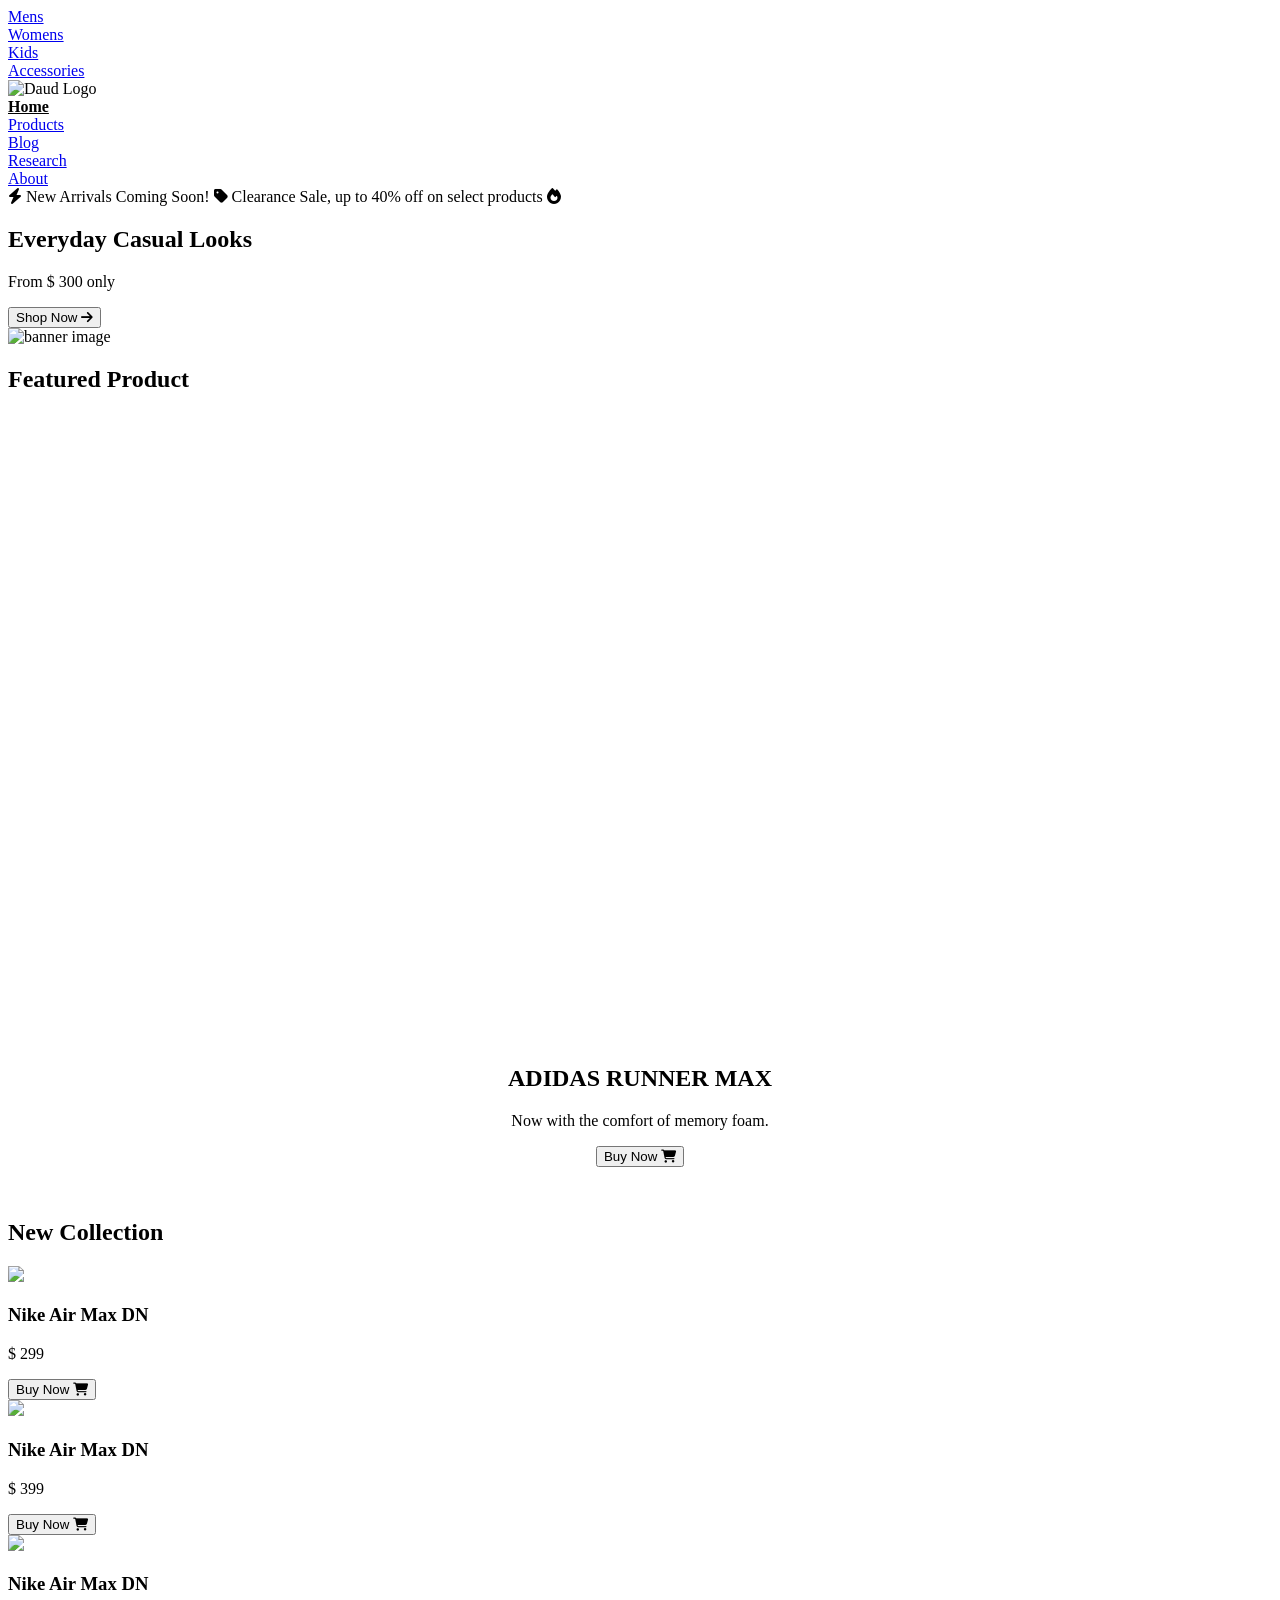
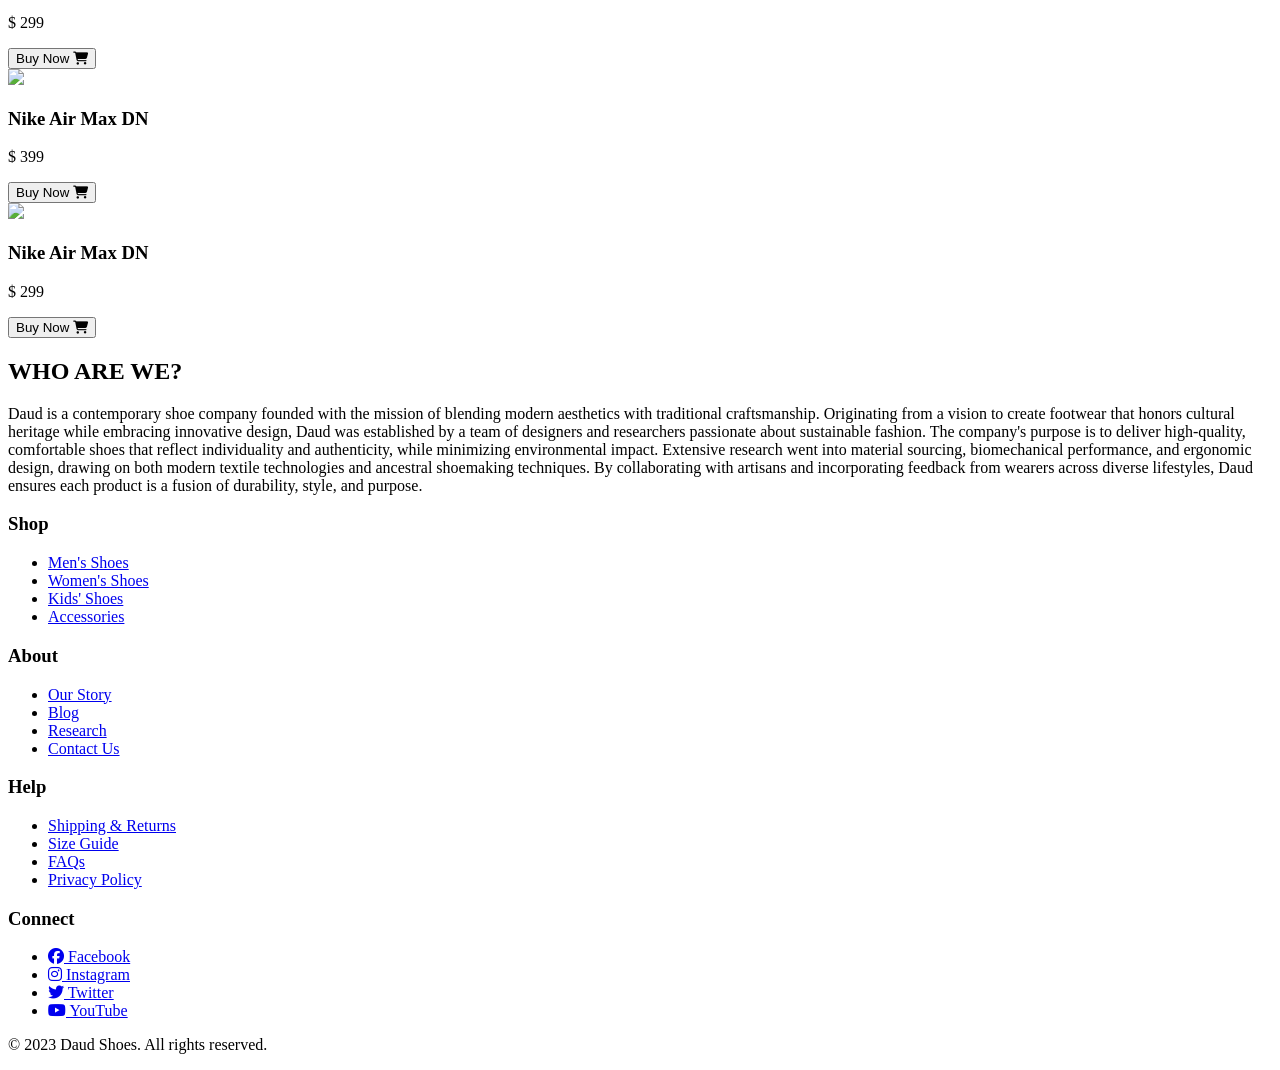
==== index.html @ 09202c18 "Add files via upload" ====
<!DOCTYPE html>
<html lang="en">
  <head>
    <meta charset="UTF-8" />
    <meta name="viewport" content="width=device-width, initial-scale=1.0" />
    <title>Daud - Shoes for everyone</title>
    <link rel="icon" type="image/x-icon" href="/src/images/favicon.ico" />
    <link rel="stylesheet" href="/src/css/style.css" />
    <!-- Font Awesome for icons -->
    <link rel="stylesheet" href="https://cdnjs.cloudflare.com/ajax/libs/font-awesome/6.4.0/css/all.min.css"/>
  </head>
  <body>
    <!-- Header Section -->
    <div class="header-container">
      <div class="product-category">
        <div>
          <a href="/products.html#mens-shoes">Mens</a>
        </div>
        <div>
          <a href="/products.html#womens-shoes">Womens</a>
        </div>
        <div>
          <a href="/products.html#children-shoes">Kids</a>
        </div>
        <div>
          <a href="src/Final Group Coursework Information System Documentation.pdf">Accessories</a>
        </div>
      </div>
      <div class="header-logo">
        <img src="/src/images/daud-logo.png" alt="Daud Logo" style="width: 80px"/>
      </div>
      <div class="navigation-bar">
        <div>
          <a href="/index.html">Home</a>
        </div>
        <div>
          <a href="/products.html">Products</a>
        </div>
        <div>
          <a href="/blog.html">Blog</a>
        </div>
        <div>
          <a href="/research.html">Research</a>
        </div>
        <div>
          <a href="/about.html">About</a>
        </div>
      </div>
    </div>

    <!-- Announcement Banner -->
    <div class="under-header-announcement">
      <i class="fas fa-bolt"></i> New Arrivals Coming Soon!
      <i class="fas fa-tag"></i> Clearance Sale, up to 40% off on select
      products <i class="fas fa-fire"></i>
    </div>

    <!-- Hero Banner Section -->
    <div class="banner-image-text">
      <div class="image-holder">
        <div class="inside-image">
          <h2>Everyday Casual Looks</h2>
          <p>From $ 300 only</p>
          <button>Shop Now <i class="fas fa-arrow-right"></i></button>
        </div>
        <img src="/src/images/index-banner.avif" alt="banner image" />
      </div>
    </div>

    <!-- Featured Product Section -->
    <h2 class="section-title">Featured Product</h2>

    <div class="featured-product">
      <video src="/src/video/tt.mp4" width="95%" style=" margin: 0 auto; display: block; border-radius: var(--border-radius); box-shadow: var(--box-shadow); " autoplay loop muted></video>
      <div style="padding: 2rem; text-align: center">
        <h2>ADIDAS RUNNER MAX</h2>
        <p>Now with the comfort of memory foam.</p>
        <button>Buy Now <i class="fas fa-shopping-cart"></i></button>
      </div>
    </div>

    <!-- New Collection Section -->
    <h2 class="section-title">New Collection</h2>

    <div class="products-showcase">
      <div>
        <img src="/src/images/index/air-max-dn/pair.avif" />
        <h3 class="product-title">Nike Air Max DN</h3>
        <p class="product-price">$ 299</p>
        <button>Buy Now <i class="fas fa-shopping-cart"></i></button>
      </div>
      <div>
        <img src="/src/images/index/air-max-dn-blue/pair.avif" />
        <h3 class="product-title">Nike Air Max DN</h3>
        <p class="product-price">$ 399</p>
        <button>Buy Now <i class="fas fa-shopping-cart"></i></button>
      </div>
      <div>
        <img src="/src/images/index/air-max-dn-ffrench/pair.avif" />
        <h3 class="product-title">Nike Air Max DN</h3>
        <p class="product-price">$ 299</p>
        <button>Buy Now <i class="fas fa-shopping-cart"></i></button>
      </div>
      <div>
        <img src="/src/images/index/air-max-dn/pair.avif" />
        <h3 class="product-title">Nike Air Max DN</h3>
        <p class="product-price">$ 399</p>
        <button>Buy Now <i class="fas fa-shopping-cart"></i></button>
      </div>
      <div>
        <img src="/src/images/index/air-max-dn-blue/pair.avif" />
        <h3 class="product-title">Nike Air Max DN</h3>
        <p class="product-price">$ 299</p>
        <button>Buy Now <i class="fas fa-shopping-cart"></i></button>
      </div>
    </div>

    <!-- About Us Section -->
    <div class="about-section">
      <h2 class="about-title">WHO ARE WE?</h2>
      <p class="about-content">
        Daud is a contemporary shoe company founded with the mission of blending modern aesthetics with traditional craftsmanship. Originating from a vision to create footwear that honors cultural heritage while embracing
        innovative design, Daud was established by a team of designers and researchers passionate about sustainable fashion. The company's purpose is to deliver high-quality, comfortable shoes that reflect individuality
        and authenticity, while minimizing environmental impact. Extensive research went into material sourcing, biomechanical performance, and ergonomic design, drawing on both modern textile technologies and
        ancestral shoemaking techniques. By collaborating with artisans and incorporating feedback from wearers across diverse lifestyles, Daud ensures each product is a fusion of durability, style, and purpose.
      </p>
    </div>

    <!-- Footer Section -->
    <div class="footer">
      <div class="footer-content">
        <div class="footer-section">
          <h3 class="footer-title">Shop</h3>
          <ul class="footer-links">
            <li><a href="/products.html#mens-shoes">Men's Shoes</a></li>
            <li><a href="/products.html#womens-shoes">Women's Shoes</a></li>
            <li><a href="/products.html#children-shoes">Kids' Shoes</a></li>
            <li><a href="src/Final Group Coursework Information System Documentation.pdf">Accessories</a></li>
          </ul>
        </div>
        <div class="footer-section">
          <h3 class="footer-title">About</h3>
          <ul class="footer-links">
            <li><a href="/about.html">Our Story</a></li>
            <li><a href="/blog.html">Blog</a></li>
            <li><a href="/research.html">Research</a></li>
            <li><a href="/contact.html">Contact Us</a></li>
          </ul>
        </div>
        <div class="footer-section">
          <h3 class="footer-title">Help</h3>
          <ul class="footer-links">
            <li><a href="#">Shipping & Returns</a></li>
            <li><a href="#">Size Guide</a></li>
            <li><a href="#">FAQs</a></li>
            <li><a href="#">Privacy Policy</a></li>
          </ul>
        </div>
        <div class="footer-section">
          <h3 class="footer-title">Connect</h3>
          <ul class="footer-links">
            <li>
              <a href="#"><i class="fab fa-facebook"></i> Facebook</a>
            </li>
            <li>
              <a href="#"><i class="fab fa-instagram"></i> Instagram</a>
            </li>
            <li>
              <a href="#"><i class="fab fa-twitter"></i> Twitter</a>
            </li>
            <li>
              <a href="#"><i class="fab fa-youtube"></i> YouTube</a>
            </li>
          </ul>
        </div>
      </div>
      <div class="footer-bottom">
        <p>&copy; 2023 Daud Shoes. All rights reserved.</p>
      </div>
    </div>

    <script>
      // Highlight current page in navigation
      const path = window.location.pathname;
      const currentFileName = path.substring(path.lastIndexOf("/") + 1);
      const links = document.getElementsByTagName("a");
      for (let element of links) {
        const path1 = element.href;
        const currentFileName1 = path1.substring(path1.lastIndexOf("/") + 1);
        if (currentFileName == currentFileName1) {
          element.style.color = "var(--secondary-color)";
          element.style.fontWeight = "700";
        }
      }
    </script>
    <script src="/src/js/index.js"></script>
  </body>
</html>
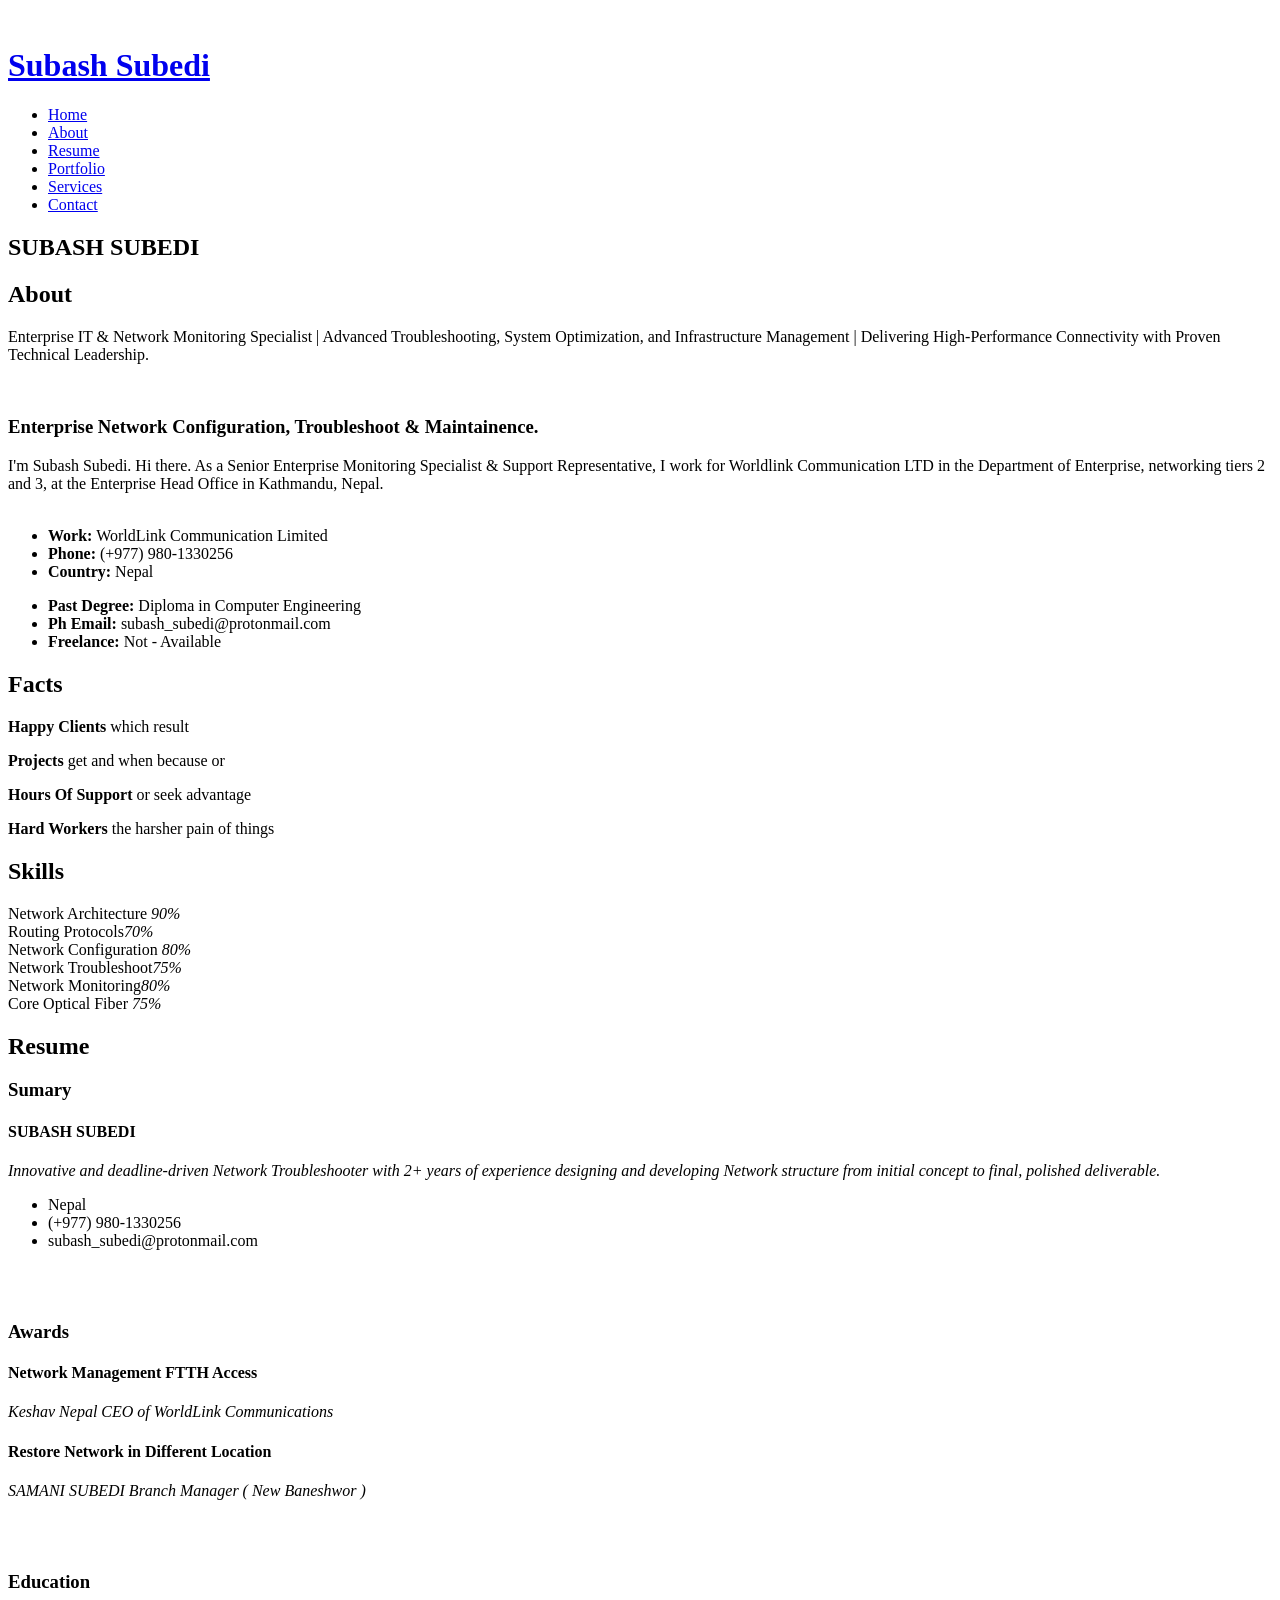
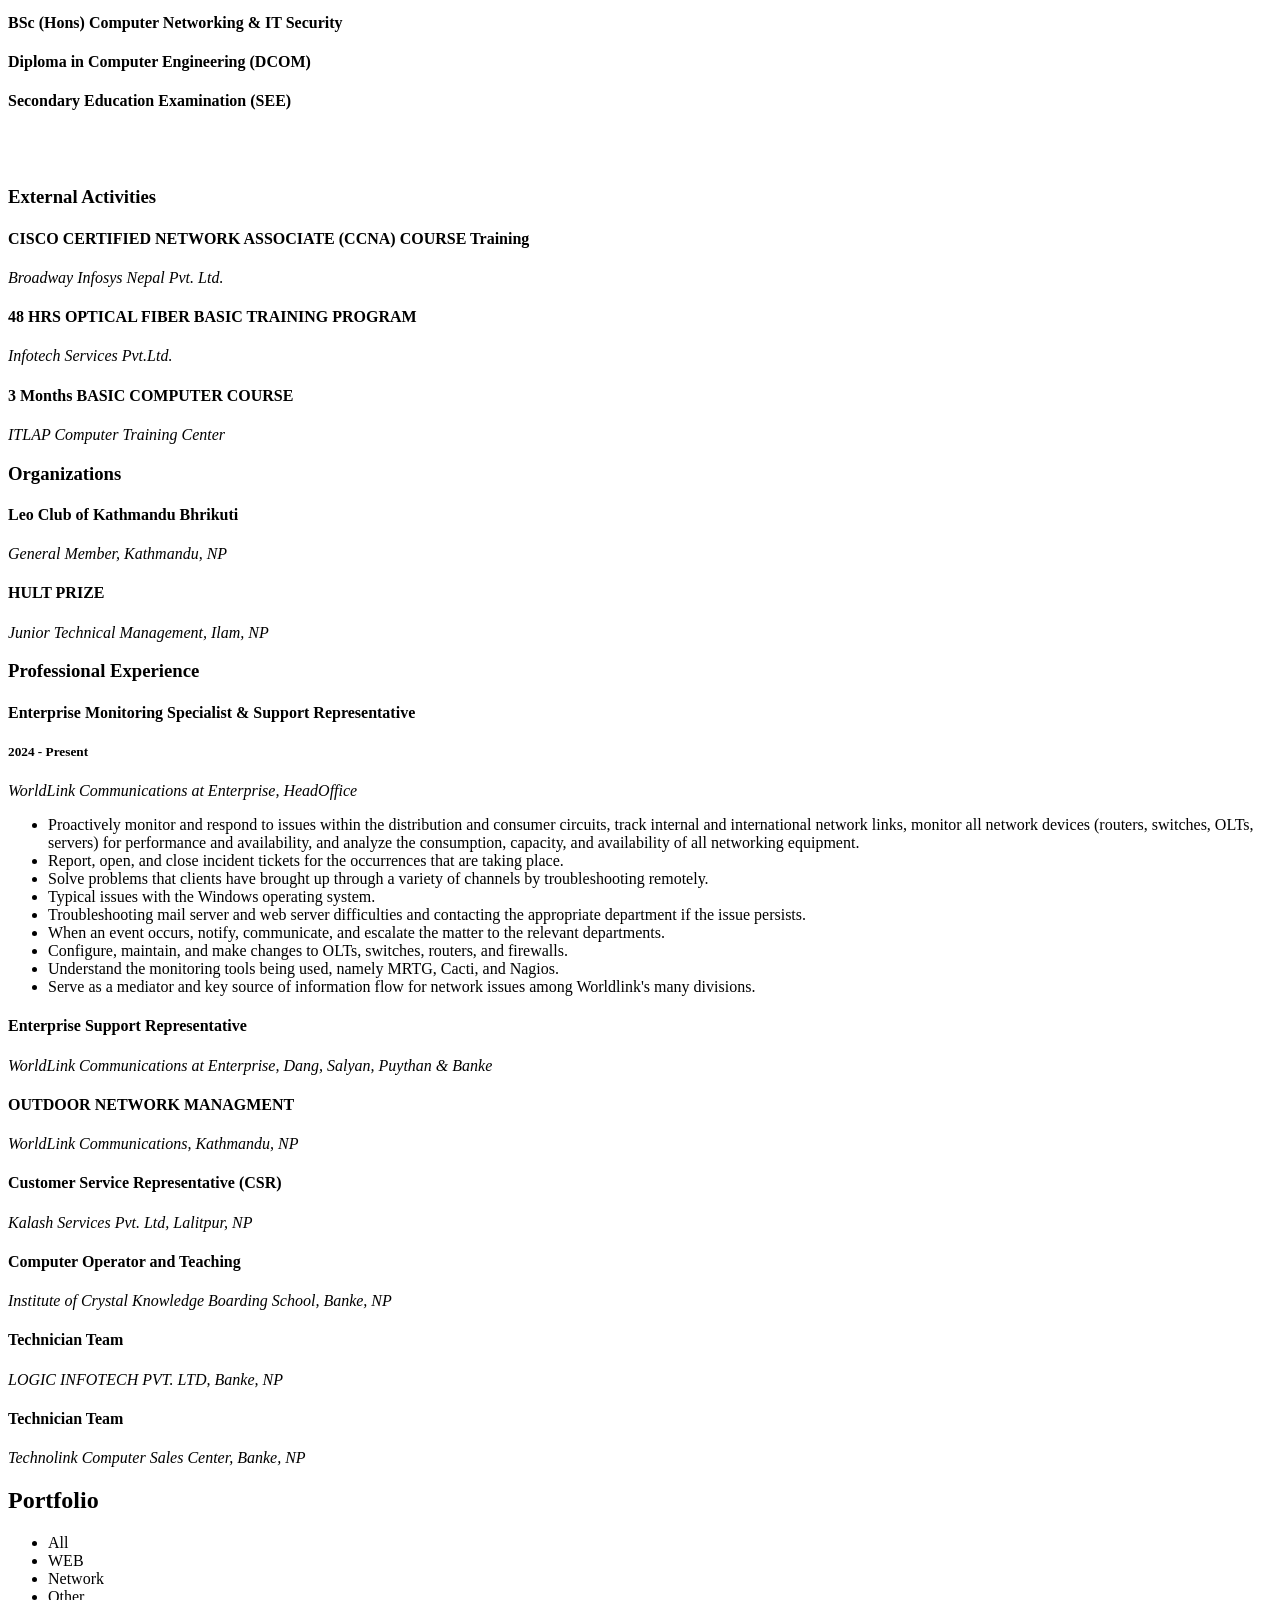
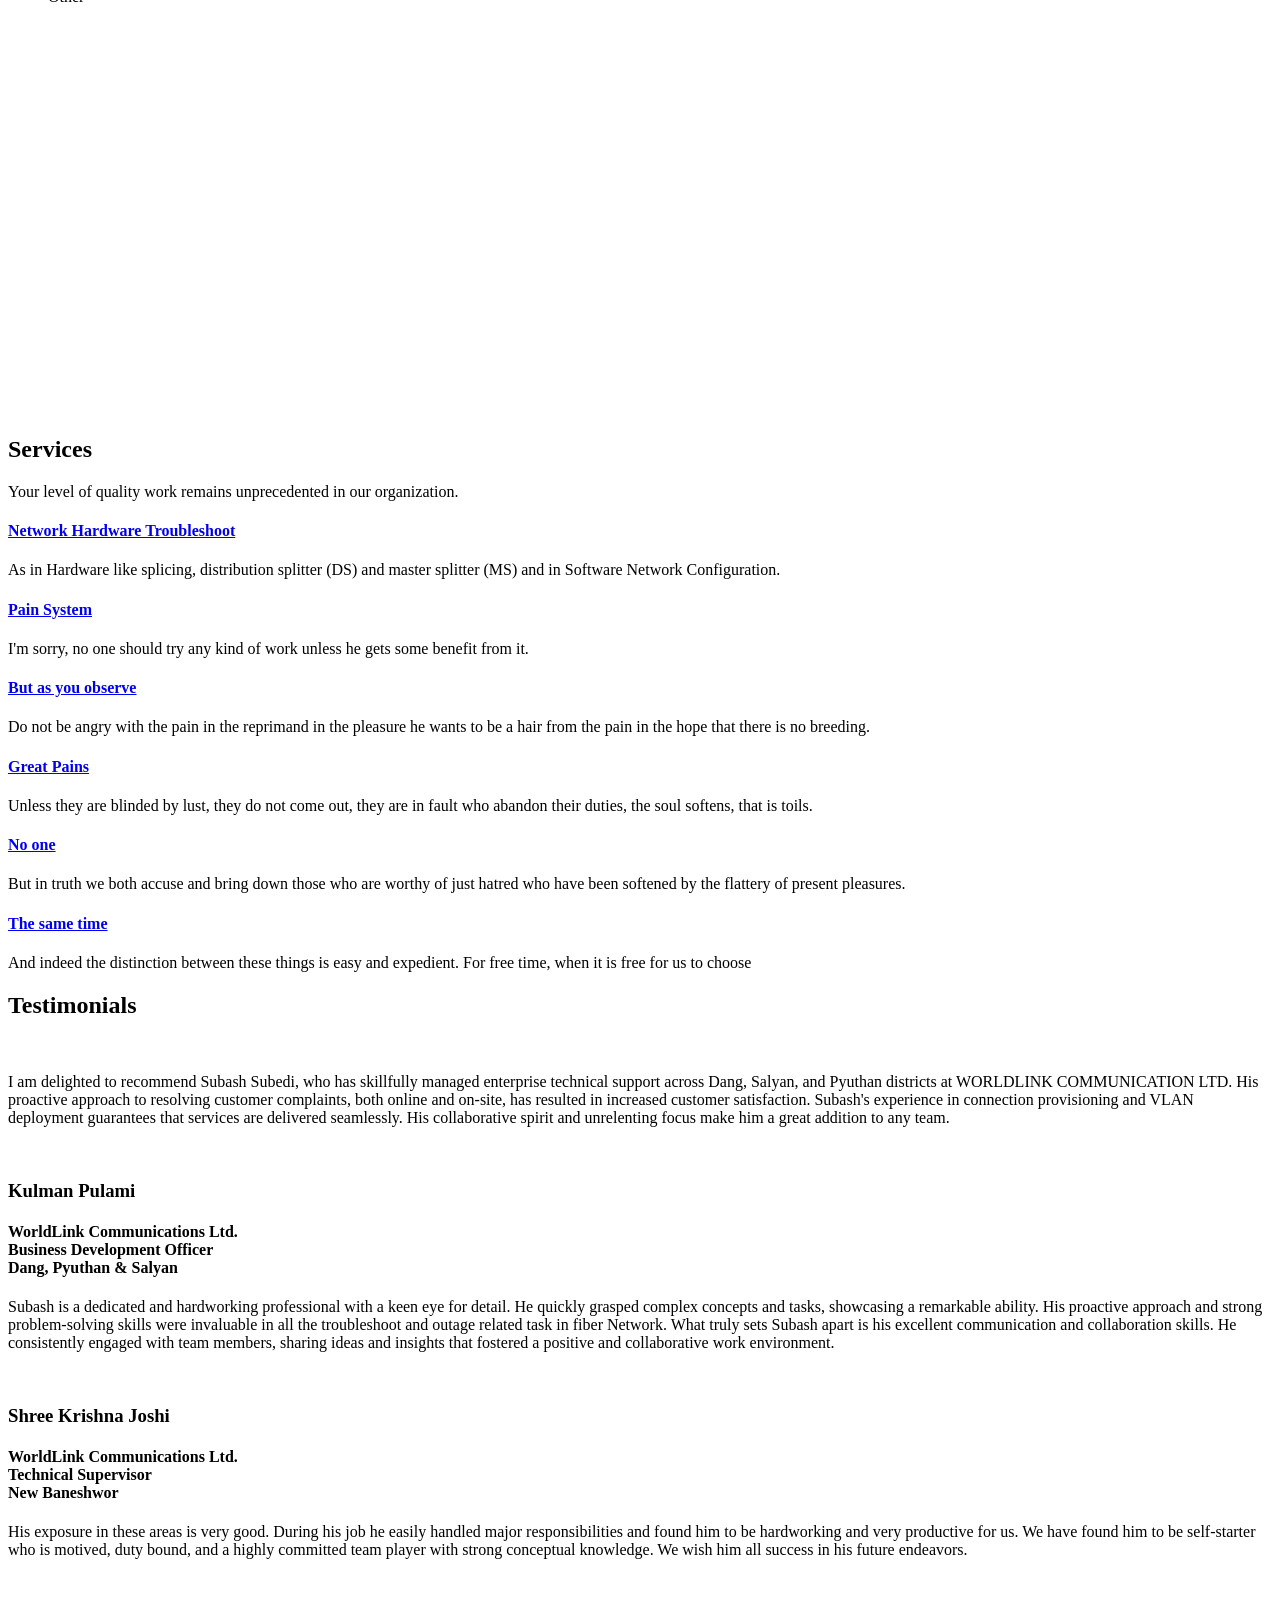
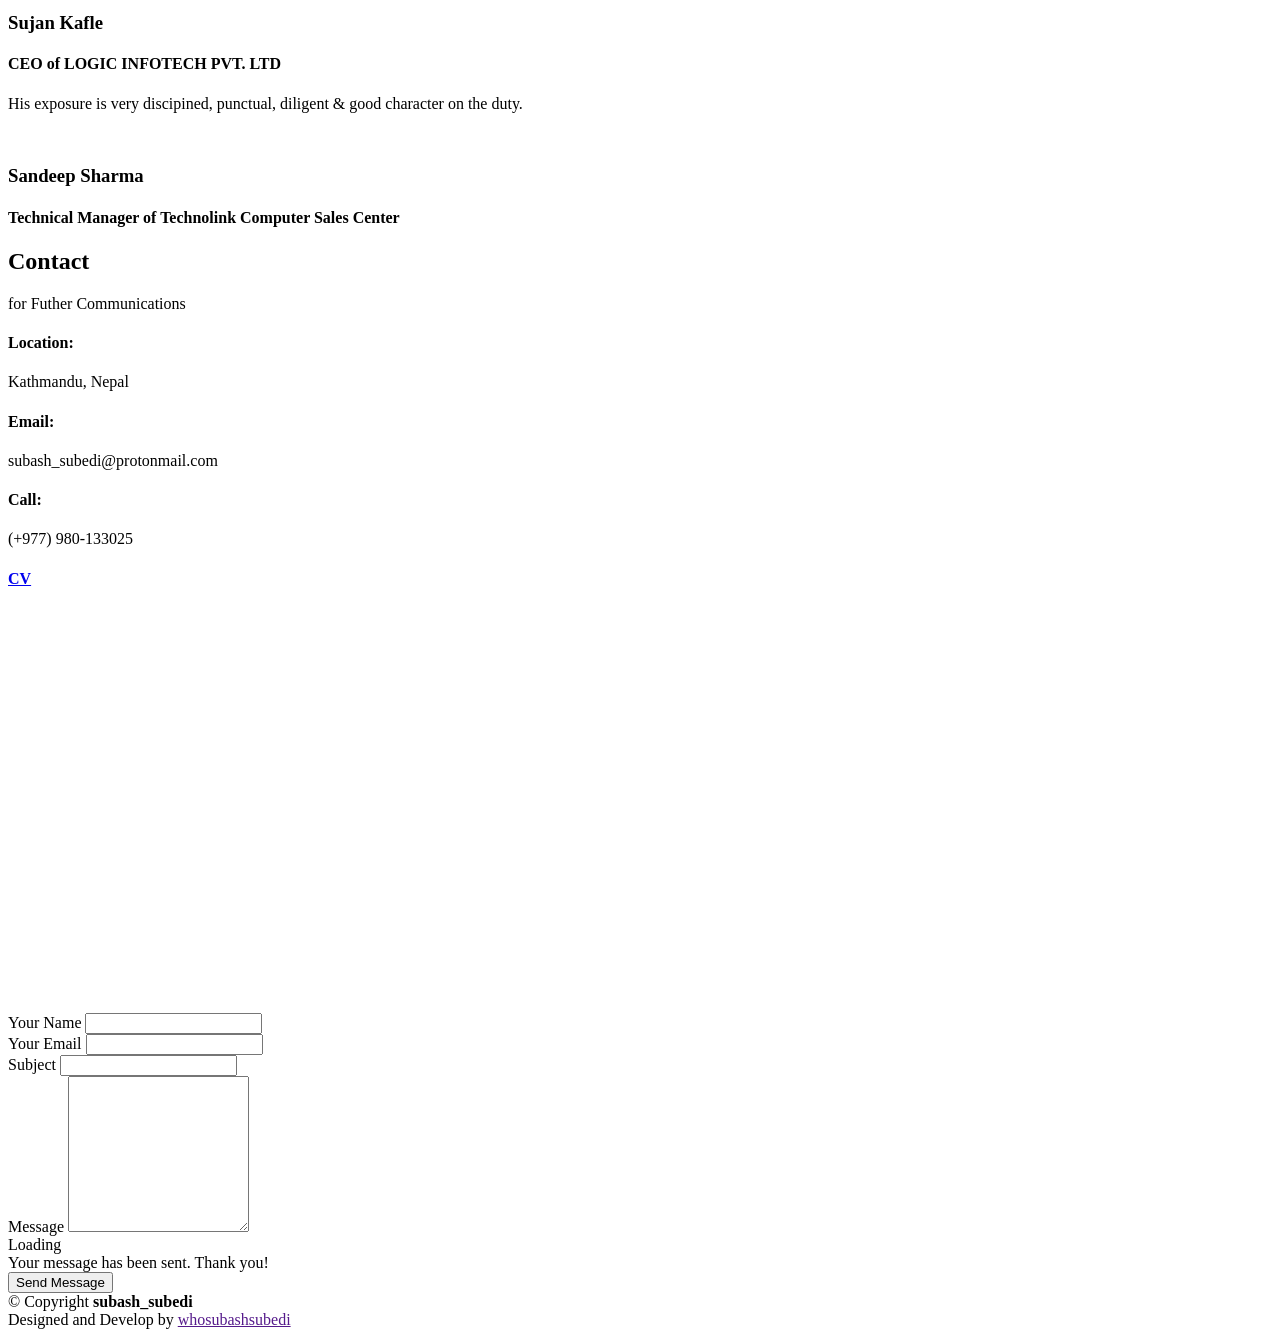
==== commit e6571f5c: "Add files via upload" ====
--- a/index.html
+++ b/index.html
@@ -1,198 +1,713 @@
 <!DOCTYPE html>
 <html lang="en">
-  <head>
-    <meta charset="UTF-8" />
-    <meta name="viewport" content="width=device-width, initial-scale=1.0" />
-    <title>Daud - Shoes for everyone</title>
-    <link rel="icon" type="image/x-icon" href="/src/images/favicon.ico" />
-    <link rel="stylesheet" href="/src/css/style.css" />
-    <!-- Font Awesome for icons -->
-    <link rel="stylesheet" href="https://cdnjs.cloudflare.com/ajax/libs/font-awesome/6.4.0/css/all.min.css"/>
-  </head>
-  <body>
-    <!-- Header Section -->
-    <div class="header-container">
-      <div class="product-category">
-        <div>
-          <a href="/products.html#mens-shoes">Mens</a>
-        </div>
-        <div>
-          <a href="/products.html#womens-shoes">Womens</a>
-        </div>
-        <div>
-          <a href="/products.html#children-shoes">Kids</a>
-        </div>
-        <div>
-          <a href="src/Final Group Coursework Information System Documentation.pdf">Accessories</a>
-        </div>
-      </div>
-      <div class="header-logo">
-        <img src="/src/images/daud-logo.png" alt="Daud Logo" style="width: 80px"/>
-      </div>
-      <div class="navigation-bar">
-        <div>
-          <a href="/index.html">Home</a>
-        </div>
-        <div>
-          <a href="/products.html">Products</a>
-        </div>
-        <div>
-          <a href="/blog.html">Blog</a>
-        </div>
-        <div>
-          <a href="/research.html">Research</a>
-        </div>
-        <div>
-          <a href="/about.html">About</a>
-        </div>
-      </div>
+
+<head>
+  <meta charset="utf-8">
+  <meta content="width=device-width, initial-scale=1.0" name="viewport">
+
+  <title>whosubashsubedi </title>
+  <meta content="" name="description">
+  <meta content="" name="keywords">
+
+  <!-- Favicons -->
+  <link href="assets/img/favicon.png" rel="icon">
+  <link href="assets/img/apple-touch-icon.png" rel="apple-touch-icon">
+  <link href="assets/img/android-chrome-192x192.png" rel="android-chrome-192x192">
+  <link href="assets/img/android-chrome-512x512.png" rel="android-chrome-512x512">
+
+  <!-- Google Fonts -->
+  <link href="https://fonts.googleapis.com/css?family=Open+Sans:300,300i,400,400i,600,600i,700,700i|Raleway:300,300i,400,400i,500,500i,600,600i,700,700i|Poppins:300,300i,400,400i,500,500i,600,600i,700,700i" rel="stylesheet">
+
+  <link href="assets/vendor/aos/aos.css" rel="stylesheet">
+  <link href="assets/vendor/bootstrap/css/bootstrap.min.css" rel="stylesheet">
+  <link href="assets/vendor/bootstrap-icons/bootstrap-icons.css" rel="stylesheet">
+  <link href="assets/vendor/boxicons/css/boxicons.min.css" rel="stylesheet">
+  <link href="assets/vendor/glightbox/css/glightbox.min.css" rel="stylesheet">
+  <link href="assets/vendor/swiper/swiper-bundle.min.css" rel="stylesheet">
+
+  <link href="assets/css/style.css" rel="stylesheet">
+
+ 
+</head>
+
+<body>
+
+  <!-- ======= Mobile nav toggle button ======= -->
+  <i class="bi bi-list mobile-nav-toggle d-xl-none"></i>
+
+  <!-- ======= Header ======= -->
+  <header id="header">
+    <div class="d-flex flex-column">
+
+      <div class="profile">
+        <img src="assets/img/profile-img.jpg" alt="" class="img-fluid rounded-circle">
+        <h1 class="text-light"><a href="index.html">Subash Subedi</a></h1>
+        <div class="social-links mt-3 text-center">
+          <a href="#" class="twitter"><i class="bx bxl-twitter"></i></a>
+          <a href="#" class="facebook"><i class="bx bxl-facebook"></i></a>
+          <a href="#" class="instagram"><i class="bx bxl-instagram"></i></a>
+          <a href="#" class="google-plus"><i class="bx bxl-skype"></i></a>
+          <a href="https://www.linkedin.com/in/whosubashsubedi?utm_source=share&utm_campaign=share_via&utm_content=profile&utm_medium=android_app" class="linkedin"><i class="bx bxl-linkedin"></i></a>
+        </div>
+      </div>
+
+      <nav id="navbar" class="nav-menu navbar">
+        <ul>
+          <li><a href="#hero" class="nav-link scrollto active"><i class="bx bx-home"></i> <span>Home</span></a></li>
+          <li><a href="#about" class="nav-link scrollto"><i class="bx bx-user"></i> <span>About</span></a></li>
+          <li><a href="#resume" class="nav-link scrollto"><i class="bx bx-file-blank"></i> <span>Resume</span></a></li>
+          <li><a href="#portfolio" class="nav-link scrollto"><i class="bx bx-book-content"></i> <span>Portfolio</span></a></li>
+          <li><a href="#services" class="nav-link scrollto"><i class="bx bx-server"></i> <span>Services</span></a></li>
+          <li><a href="#contact" class="nav-link scrollto"><i class="bx bx-envelope"></i> <span>Contact</span></a></li>
+        </ul>
+      </nav><!-- .nav-menu -->
     </div>
-
-    <!-- Announcement Banner -->
-    <div class="under-header-announcement">
-      <i class="fas fa-bolt"></i> New Arrivals Coming Soon!
-      <i class="fas fa-tag"></i> Clearance Sale, up to 40% off on select
-      products <i class="fas fa-fire"></i>
+  </header><!-- End Header -->
+
+  <!-- ======= Hero Section ======= -->
+  <section id="hero" class="d-flex flex-column justify-content-center align-items-center">
+    <div class="hero-container" data-aos="fade-in">
+      <h1>SUBASH SUBEDI</h1>
+      <p><span class="typed" data-typed-items="Enterprise Network Configuration, Enterprise Network Troubleshoot, Enterprise Network Maintainence"></span></p>
     </div>
-
-    <!-- Hero Banner Section -->
-    <div class="banner-image-text">
-      <div class="image-holder">
-        <div class="inside-image">
-          <h2>Everyday Casual Looks</h2>
-          <p>From $ 300 only</p>
-          <button>Shop Now <i class="fas fa-arrow-right"></i></button>
-        </div>
-        <img src="/src/images/index-banner.avif" alt="banner image" />
+  </section><!-- End Hero -->
+
+  <main id="main">
+
+    <!-- ======= About Section ======= -->
+    <section id="about" class="about">
+      <div class="container">
+
+        <div class="section-title">
+          <h2>About</h2>
+          <p>Enterprise IT & Network Monitoring Specialist | Advanced Troubleshooting, System Optimization, and Infrastructure Management | Delivering High-Performance Connectivity with Proven Technical Leadership.</p>
+        </div>
+
+        <div class="row">
+          <div class="col-lg-4" data-aos="fade-right">
+            <img src="assets/img/profile-img.jpg" class="img-fluid custom_img" alt="">
+          </div>
+          <div class="col-lg-8 pt-4 pt-lg-0 align-self-center content " data-aos="fade-left">
+            <h3>Enterprise Network Configuration, Troubleshoot &amp; Maintainence.</h3>
+            <p class="fst-italic">I'm Subash Subedi. Hi there.  As a Senior Enterprise Monitoring Specialist & Support Representative, I work for Worldlink Communication LTD in the Department of Enterprise, networking tiers 2 and 3, at the Enterprise Head Office in Kathmandu, Nepal.<br> <br> </p>
+            <div class="row">
+              <div class="col-lg-6">
+                <ul>
+                  <li><i class="bi bi-chevron-right"></i> <strong>Work:</strong> <span>WorldLink Communication Limited</span></li>
+                  <li><i class="bi bi-chevron-right"></i> <strong>Phone:</strong> <span>(+977) 980-1330256</span></li>
+                  <li><i class="bi bi-chevron-right"></i> <strong>Country: </strong> <span>Nepal</span></li>
+                </ul>
+              </div>
+              <div class="col-lg-6">
+                <ul>
+                  <li><i class="bi bi-chevron-right"></i> <strong>Past Degree:</strong> <span>Diploma in Computer Engineering</span></li>
+                  <li><i class="bi bi-chevron-right"></i> <strong>Ph Email:</strong> <span>subash_subedi@protonmail.com</span></li>
+                  <li><i class="bi bi-chevron-right"></i> <strong>Freelance:</strong> <span>Not - Available</span></li>
+                </ul>
+              </div>
+            </div>
+            <p> </p>
+          </div>
+        </div>
+
+      </div>
+    </section><!-- End About Section -->
+
+    <!-- ======= Facts Section ======= -->
+    <section id="facts" class="facts">
+      <div class="container">
+
+        <div class="section-title">
+          <h2>Facts</h2>
+          <p></p>
+        </div>
+
+        <div class="row no-gutters">
+
+          <div class="col-lg-3 col-md-6 d-md-flex align-items-md-stretch" data-aos="fade-up">
+            <div class="count-box">
+              <i class="bi bi-emoji-smile"></i>
+              <span data-purecounter-start="0" data-purecounter-end="232" data-purecounter-duration="1" class="purecounter"></span>
+              <p><strong>Happy Clients</strong> which result</p>
+            </div>
+          </div>
+
+          <div class="col-lg-3 col-md-6 d-md-flex align-items-md-stretch" data-aos="fade-up" data-aos-delay="100">
+            <div class="count-box">
+              <i class="bi bi-journal-richtext"></i>
+              <span data-purecounter-start="0" data-purecounter-end="10" data-purecounter-duration="1" class="purecounter"></span>
+              <p><strong>Projects</strong> get and when because or</p>
+            </div>
+          </div>
+
+          <div class="col-lg-3 col-md-6 d-md-flex align-items-md-stretch" data-aos="fade-up" data-aos-delay="200">
+            <div class="count-box">
+              <i class="bi bi-headset"></i>
+              <span data-purecounter-start="0" data-purecounter-end="1453" data-purecounter-duration="1" class="purecounter"></span>
+              <p><strong>Hours Of Support</strong> or seek advantage</p>
+            </div>
+          </div>
+
+          <div class="col-lg-3 col-md-6 d-md-flex align-items-md-stretch" data-aos="fade-up" data-aos-delay="300">
+            <div class="count-box">
+              <i class="bi bi-people"></i>
+              <span data-purecounter-start="0" data-purecounter-end="0" data-purecounter-duration="1" class="purecounter"></span>
+              <p><strong>Hard Workers</strong> the harsher pain of things</p>
+            </div>
+          </div>
+
+        </div>
+
+      </div>
+    </section><!-- End Facts Section -->
+
+    <!-- ======= Skills Section ======= -->
+    <section id="skills" class="skills section-bg">
+      <div class="container">
+
+        <div class="section-title">
+          <h2>Skills</h2>
+          <p></p>
+        </div>
+
+        <div class="row skills-content">
+
+          <div class="col-lg-6" data-aos="fade-up">
+
+            <div class="progress">
+              <span class="skill">Network Architecture <i class="val">90%</i></span>
+              <div class="progress-bar-wrap">
+                <div class="progress-bar" role="progressbar" aria-valuenow="90" aria-valuemin="0" aria-valuemax="100"></div>
+              </div>
+            </div>
+
+            <div class="progress">
+              <span class="skill">Routing Protocols<i class="val">70%</i></span>
+              <div class="progress-bar-wrap">
+                <div class="progress-bar" role="progressbar" aria-valuenow="70" aria-valuemin="0" aria-valuemax="100"></div>
+              </div>
+            </div>
+
+            <div class="progress">
+              <span class="skill">Network Configuration <i class="val">80%</i></span>
+              <div class="progress-bar-wrap">
+                <div class="progress-bar" role="progressbar" aria-valuenow="80" aria-valuemin="0" aria-valuemax="100"></div>
+              </div>
+            </div>
+
+            
+
+            
+
+          </div>
+
+          <div class="col-lg-6" data-aos="fade-up" data-aos-delay="100">
+
+            <div class="progress">
+              <span class="skill">Network Troubleshoot<i class="val">75%</i></span>
+              <div class="progress-bar-wrap">
+                <div class="progress-bar" role="progressbar" aria-valuenow="75" aria-valuemin="0" aria-valuemax="100"></div>
+              </div>
+            </div>
+
+            <div class="progress">
+              <span class="skill">Network Monitoring<i class="val">80%</i></span>
+              <div class="progress-bar-wrap">
+                <div class="progress-bar" role="progressbar" aria-valuenow="80" aria-valuemin="0" aria-valuemax="100"></div>
+              </div>
+            </div>
+
+            <div class="progress">
+              <span class="skill">Core Optical Fiber <i class="val">75%</i></span>
+              <div class="progress-bar-wrap">
+                <div class="progress-bar" role="progressbar" aria-valuenow="75" aria-valuemin="0" aria-valuemax="100"></div>
+              </div>
+            </div>
+
+          </div>
+
+        </div>
+
+      </div>
+    </section><!-- End Skills Section -->
+
+    <!-- ======= Resume Section ======= -->
+    <section id="resume" class="resume">
+      <div class="container">
+
+        <div class="section-title">
+          <h2>Resume</h2>
+          <p></p>
+        </div>
+
+        <div class="row">
+          <div class="col-lg-6" data-aos="fade-up">
+            <h3 class="resume-title">Sumary</h3>
+            <div class="resume-item pb-0">
+              <h4>SUBASH SUBEDI</h4>
+              <p><em>Innovative and deadline-driven Network Troubleshooter with 2+ years of experience designing and developing Network structure from initial concept to final, polished deliverable.</em></p>
+              <ul>
+                <li>Nepal</li>
+                <li>(+977) 980-1330256</li>
+                <li>subash_subedi@protonmail.com</li>
+              </ul>
+            </div>
+            <br>
+            <br>
+            <h3 class="resume-title">Awards</h3>
+            <div class="resume-item">
+              <h4>Network Management FTTH Access</h4>
+              <p><em>Keshav Nepal CEO of WorldLink Communications</em></p>
+              <p></p>
+            </div>
+            <div class="resume-item">
+              <h4>Restore Network in Different Location</h4>
+              <p><em>SAMANI SUBEDI Branch Manager ( New Baneshwor )</em></p>
+              <p></p>
+            </div>
+            <br>
+            <br>
+
+            <h3 class="resume-title">Education</h3>
+            <div class="resume-item">
+              <h4>BSc (Hons) Computer Networking & IT Security</h4>
+              <p></p>
+            </div>
+            <div class="resume-item">
+              <h4>Diploma in Computer Engineering (DCOM)</h4>
+              <p></p>
+            </div>
+            <div class="resume-item">
+              <h4>Secondary Education Examination (SEE)</h4>
+              <p></p>
+            </div>
+
+            <br>
+            <br>
+
+            <h3 class="resume-title">External Activities</h3>
+
+              <div class="resume-item">
+                <h4>CISCO CERTIFIED NETWORK ASSOCIATE (CCNA) COURSE Training</h4>
+                <p><em>Broadway Infosys Nepal Pvt. Ltd.</em></p>
+              </div>
+
+              <div class="resume-item">
+              <h4>48 HRS OPTICAL FIBER BASIC TRAINING PROGRAM</h4>
+              <p><em>Infotech Services Pvt.Ltd.</em></p>
+              </div>
+
+            <div class="resume-item">
+              <h4>3 Months BASIC COMPUTER COURSE</h4>
+              <p><em>ITLAP Computer Training Center</em></p>
+            </div>
+
+          </div>
+          
+          <div class="col-lg-6" data-aos="fade-up" data-aos-delay="100">
+            <h3 class="resume-title">Organizations</h3>
+            <div class="resume-item">
+              <h4>Leo Club of Kathmandu Bhrikuti</h4>
+              <p><em>General Member, Kathmandu, NP</em></p>
+            </div>
+            <div class="resume-item">
+              <h4>HULT PRIZE</h4>
+              <p><em>Junior Technical Management, Ilam, NP</em></p>
+            </div>
+            <h3 class="resume-title">Professional Experience</h3>
+            <div class="resume-item">
+              <h4>Enterprise Monitoring Specialist & Support Representative</h4>
+              <h5>2024 - Present</h5>
+              <p><em>WorldLink Communications at Enterprise, HeadOffice </em></p>
+              <ul>
+                <li>Proactively monitor and respond to issues within the distribution and consumer circuits, track internal and international network links, monitor all network devices (routers, switches, OLTs, servers) for performance and availability, and analyze the consumption, capacity, and availability of all networking equipment.</li>
+                <li>Report, open, and close incident tickets for the occurrences that are taking place.</li>
+                <li>Solve problems that clients have brought up through a variety of channels by troubleshooting remotely. </li>
+                <li>Typical issues with the Windows operating system.</li>
+                <li>Troubleshooting mail server and web server difficulties and contacting the appropriate department if the issue persists.</li>
+                <li>When an event occurs, notify, communicate, and escalate the matter to the relevant departments.</li>
+                <li>Configure, maintain, and make changes to OLTs, switches, routers, and firewalls.</li>
+                <li>Understand the monitoring tools being used, namely MRTG, Cacti, and Nagios.</li>
+                <li>Serve as a mediator and key source of information flow for network issues among Worldlink's many divisions.</li>
+              </ul>
+
+              <h4>Enterprise Support Representative</h4>
+              <p><em>WorldLink Communications at Enterprise, Dang, Salyan, Puythan & Banke </em></p>
+
+              <h4>OUTDOOR NETWORK MANAGMENT</h4>
+              <p><em>WorldLink Communications, Kathmandu, NP </em></p>
+            </div>
+            <div class="resume-item">
+              <h4>Customer Service Representative (CSR)</h4>
+              <p><em>Kalash Services Pvt. Ltd, Lalitpur, NP</em></p>
+            </div>
+            <div class="resume-item">
+              <h4>Computer Operator and Teaching</h4>
+              <p><em>Institute of Crystal Knowledge Boarding School, Banke, NP</em></p>
+            </div>
+            <div class="resume-item">
+              <h4>Technician Team</h4>
+              <p><em>LOGIC INFOTECH PVT. LTD, Banke, NP</em></p>
+            </div>
+            <div class="resume-item">
+              <h4>Technician Team</h4>
+              <p><em>Technolink Computer Sales Center, Banke, NP</em></p>
+            </div>
+          </div>
+        </div>
+
+      </div>
+    </section><!-- End Resume Section -->
+
+    <!-- ======= Portfolio Section ======= -->
+    <section id="portfolio" class="portfolio section-bg">
+      <div class="container">
+
+        <div class="section-title">
+          <h2>Portfolio</h2>
+          <p> </p>
+        </div>
+
+        <div class="row" data-aos="fade-up">
+          <div class="col-lg-12 d-flex justify-content-center">
+            <ul id="portfolio-flters">
+              <li data-filter="*" class="filter-active">All</li>
+              <li data-filter=".filter-app">WEB </li>
+              <li data-filter=".filter-card">Network</li>
+              <li data-filter=".filter-web">Other</li>
+            </ul>
+          </div>
+        </div>
+
+        <div class="row portfolio-container" data-aos="fade-up" data-aos-delay="100">
+
+          <div class="col-lg-4 col-md-6 portfolio-item filter-app">
+            <div class="portfolio-wrap">
+              <img src="assets/img/portfolio/portfolio-1.jpg" class="img-fluid" alt="">
+              <div class="portfolio-links">
+                <a href="assets/img/portfolio/portfolio-1.jpg" data-gallery="portfolioGallery" class="portfolio-lightbox" title="App 1"><i class="bx bx-plus"></i></a>
+                <a href="portfolio-details.html" title="More Details"><i class="bx bx-link"></i></a>
+              </div>
+            </div>
+          </div>
+
+          <div class="col-lg-4 col-md-6 portfolio-item filter-web">
+            <div class="portfolio-wrap" style="width: 100%; height: 250px; object-fit: cover">
+              <img src="assets/project/notes/diploma_in_computer_engineering_2018.jpg" class="img-fluid" alt="">
+              <div class="portfolio-links">
+                <a href="assets/project/notes/diploma_in_computer_engineering_2018.jpg" data-gallery="portfolioGallery" class="portfolio-lightbox" title="Diploma in Computer Engineering 2018"><i class="bx bx-plus"></i></a>
+                <a href="notes.html" title="More Details"><i class="bx bx-link"></i></a>
+              </div>
+            </div>
+          </div>
+
+          <div class="col-lg-4 col-md-6 portfolio-item filter-app">
+            <div class="portfolio-wrap">
+              <img src="assets/img/portfolio/portfolio-3.jpg" class="img-fluid" alt="">
+              <div class="portfolio-links">
+                <a href="assets/img/portfolio/portfolio-3.jpg" data-gallery="portfolioGallery" class="portfolio-lightbox" title="App 2"><i class="bx bx-plus"></i></a>
+                <a href="portfolio-details.html" title="More Details"><i class="bx bx-link"></i></a>
+              </div>
+            </div>
+          </div>
+
+          <div class="col-lg-4 col-md-6 portfolio-item filter-card">
+            <div class="portfolio-wrap">
+              <img src="assets/img/portfolio/portfolio-4.png" class="img-fluid" alt="">
+              <div class="portfolio-links">
+                <a href="assets/img/portfolio/portfolio-4.png" data-gallery="portfolioGallery" class="portfolio-lightbox" title="Card 2"><i class="bx bx-plus"></i></a>
+                <a href="portfolio-details.html" title="More Details"><i class="bx bx-link"></i></a>
+              </div>
+            </div>
+          </div>
+
+          <div class="col-lg-4 col-md-6 portfolio-item filter-web">
+            <div class="portfolio-wrap">
+              <img src="assets/img/portfolio/portfolio-5.jpg" class="img-fluid" alt="">
+              <div class="portfolio-links">
+                <a href="assets/img/portfolio/portfolio-5.jpg" data-gallery="portfolioGallery" class="portfolio-lightbox" title="Web 2"><i class="bx bx-plus"></i></a>
+                <a href="portfolio-details.html" title="More Details"><i class="bx bx-link"></i></a>
+              </div>
+            </div>
+          </div>
+
+          <div class="col-lg-4 col-md-6 portfolio-item filter-app">
+            <div class="portfolio-wrap">
+              <img src="assets/img/portfolio/portfolio-6.jpg" class="img-fluid" alt="">
+              <div class="portfolio-links">
+                <a href="assets/img/portfolio/portfolio-6.jpg" data-gallery="portfolioGallery" class="portfolio-lightbox" title="App 3"><i class="bx bx-plus"></i></a>
+                <a href="portfolio-details.html" title="More Details"><i class="bx bx-link"></i></a>
+              </div>
+            </div>
+          </div>
+
+          <div class="col-lg-4 col-md-6 portfolio-item filter-card">
+            <div class="portfolio-wrap">
+              <img src="assets/img/portfolio/portfolio-7.png" class="img-fluid" alt="">
+              <div class="portfolio-links">
+                <a href="assets/img/portfolio/portfolio-7.png" data-gallery="portfolioGallery" class="portfolio-lightbox" title="Card 1"><i class="bx bx-plus"></i></a>
+                <a href="portfolio-details.html" title="More Details"><i class="bx bx-link"></i></a>
+              </div>
+            </div>
+          </div>
+
+          <div class="col-lg-4 col-md-6 portfolio-item filter-card">
+            <div class="portfolio-wrap">
+              <img src="assets/img/portfolio/portfolio-8.png" class="img-fluid" alt="">
+              <div class="portfolio-links">
+                <a href="assets/img/portfolio/portfolio-8.png" data-gallery="portfolioGallery" class="portfolio-lightbox" title="Card 3"><i class="bx bx-plus"></i></a>
+                <a href="portfolio-details.html" title="More Details"><i class="bx bx-link"></i></a>
+              </div>
+            </div>
+          </div>
+
+          <div class="col-lg-4 col-md-6 portfolio-item filter-web">
+            <div class="portfolio-wrap">
+              <img src="assets/img/portfolio/portfolio-9.jpg" class="img-fluid" alt="">
+              <div class="portfolio-links">
+                <a href="assets/img/portfolio/portfolio-9.jpg" data-gallery="portfolioGallery" class="portfolio-lightbox" title="Web 3"><i class="bx bx-plus"></i></a>
+                <a href="portfolio-details.html" title="More Details"><i class="bx bx-link"></i></a>
+              </div>
+            </div>
+          </div>
+
+        </div>
+
+      </div>
+    </section><!-- End Portfolio Section -->
+
+    <!-- ======= Services Section ======= -->
+    <section id="services" class="services">
+      <div class="container">
+
+        <div class="section-title">
+          <h2>Services</h2>
+          <p> Your level of quality work remains unprecedented in our organization.</p>
+        </div>
+
+        <div class="row">
+          <div class="col-lg-4 col-md-6 icon-box" data-aos="fade-up">
+            <div class="icon"><i class="bi bi-briefcase"></i></div>
+            <h4 class="title"><a href="index.html#services">Network Hardware Troubleshoot </a></h4>
+            <p class="description">As in Hardware like splicing, distribution splitter (DS) and master splitter (MS) and in Software Network Configuration. </p>
+          </div>
+          <div class="col-lg-4 col-md-6 icon-box" data-aos="fade-up" data-aos-delay="100">
+            <div class="icon"><i class="bi bi-card-checklist"></i></div>
+            <h4 class="title"><a href="index.html#services">Pain System</a></h4>
+            <p class="description">I'm sorry, no one should try any kind of work unless he gets some benefit from it.</p>
+          </div>
+          <div class="col-lg-4 col-md-6 icon-box" data-aos="fade-up" data-aos-delay="200">
+            <div class="icon"><i class="bi bi-bar-chart"></i></div>
+            <h4 class="title"><a href="index.html#services">But as you observe</a></h4>
+            <p class="description">Do not be angry with the pain in the reprimand in the pleasure he wants to be a hair from the pain in the hope that there is no breeding.</p>
+          </div>
+          <div class="col-lg-4 col-md-6 icon-box" data-aos="fade-up" data-aos-delay="300">
+            <div class="icon"><i class="bi bi-binoculars"></i></div>
+            <h4 class="title"><a href="index.html#services">Great Pains</a></h4>
+            <p class="description">Unless they are blinded by lust, they do not come out, they are in fault who abandon their duties, the soul softens, that is toils.</p>
+          </div>
+          <div class="col-lg-4 col-md-6 icon-box" data-aos="fade-up" data-aos-delay="400">
+            <div class="icon"><i class="bi bi-brightness-high"></i></div>
+            <h4 class="title"><a href="index.html#services">No one</a></h4>
+            <p class="description">But in truth we both accuse and bring down those who are worthy of just hatred who have been softened by the flattery of present pleasures.</p>
+          </div>
+          <div class="col-lg-4 col-md-6 icon-box" data-aos="fade-up" data-aos-delay="500">
+            <div class="icon"><i class="bi bi-calendar4-week"></i></div>
+            <h4 class="title"><a href="index.html#services">The same time</a></h4>
+            <p class="description">And indeed the distinction between these things is easy and expedient. For free time, when it is free for us to choose</p>
+          </div>
+        </div>
+
+      </div>
+    </section><!-- End Services Section -->
+
+    <!-- ======= Testimonials Section ======= -->
+    <section id="testimonials" class="testimonials section-bg">
+      <div class="container">
+
+        <div class="section-title">
+          <h2>Testimonials</h2>
+          <p></p><br>
+        </div>
+
+        <div class="testimonials-slider swiper" data-aos="fade-up" data-aos-delay="100">
+          <div class="swiper-wrapper">
+
+            <div class="swiper-slide">
+              <div class="testimonial-item" data-aos="fade-up">
+                <p>
+                  <i class="bx bxs-quote-alt-left quote-icon-left"></i>
+                  I am delighted to recommend Subash Subedi, who has skillfully managed enterprise technical support across Dang, Salyan, and Pyuthan districts at WORLDLINK COMMUNICATION LTD. His proactive approach to resolving customer complaints, both online and on-site, has resulted in increased customer satisfaction. Subash's experience in connection provisioning and VLAN deployment guarantees that services are delivered seamlessly. His collaborative spirit and unrelenting focus make him a great addition to any team.
+                  <i class="bx bxs-quote-alt-right quote-icon-right"></i>
+                </p>
+                <img src="assets/img/testimonials/testimonials-1.jpg" class="testimonial-img" alt="">
+                <h3>Kulman Pulami</h3>
+                <h4> WorldLink Communications Ltd.<br> Business Development Officer <br> Dang, Pyuthan & Salyan </h4>
+              </div>
+            </div><!-- End testimonial item -->
+
+            <div class="swiper-slide">
+              <div class="testimonial-item" data-aos="fade-up" data-aos-delay="200">
+                <p>
+                  <i class="bx bxs-quote-alt-left quote-icon-left"></i>
+                  Subash is a dedicated and hardworking professional with a keen eye for detail. He quickly grasped complex concepts and tasks, showcasing a remarkable ability. His proactive approach and strong problem-solving skills were invaluable in all the troubleshoot and outage related task in fiber Network. What truly sets Subash apart is his excellent communication and collaboration skills. He consistently engaged with team members, sharing ideas and insights that fostered a positive and collaborative work environment. 
+                  <i class="bx bxs-quote-alt-right quote-icon-right"></i>
+                </p>
+                <img src="assets/img/testimonials/testimonials-2.jpg" class="testimonial-img" alt="">
+                <h3>Shree Krishna Joshi</h3>
+                <h4>WorldLink Communications Ltd.<br> Technical Supervisor  <br> New Baneshwor</h4>
+              </div>
+            </div><!-- End testimonial item -->
+
+            <div class="swiper-slide">
+              <div class="testimonial-item" data-aos="fade-up" data-aos-delay="300">
+                <p>
+                  <i class="bx bxs-quote-alt-left quote-icon-left"></i>
+                  His exposure in these areas is very good. During his job he easily handled major responsibilities and found him to be hardworking and very productive for us. We have found him to be self-starter who is motived, duty bound, and a highly committed team player with strong conceptual knowledge. We wish him all success in his future endeavors.
+                  <i class="bx bxs-quote-alt-right quote-icon-right"></i>
+                </p>
+                <img src="assets/img/testimonials/testimonials-4.jpg" class="testimonial-img" alt="">
+                <h3>Sujan Kafle</h3>
+                <h4>CEO of LOGIC INFOTECH PVT. LTD</h4>
+              </div>
+            </div><!-- End testimonial item -->
+
+            <div class="swiper-slide">
+              <div class="testimonial-item" data-aos="fade-up" data-aos-delay="400">
+                <p>
+                  <i class="bx bxs-quote-alt-left quote-icon-left"></i>
+                  His exposure is very discipined, punctual, diligent & good character on the duty.
+                  <i class="bx bxs-quote-alt-right quote-icon-right"></i>
+                </p>
+                <img src="assets/img/testimonials/testimonials-5.jpg" class="testimonial-img" alt="">
+                <h3>Sandeep Sharma</h3>
+                <h4>Technical Manager of Technolink Computer Sales Center</h4>
+              </div>
+            </div><!-- End testimonial item -->
+
+          </div>
+          <div class="swiper-pagination"></div>
+        </div>
+
+      </div>
+    </section><!-- End Testimonials Section -->
+
+    <!-- ======= Contact Section ======= -->
+    <section id="contact" class="contact">
+      <div class="container">
+
+        <div class="section-title">
+          <h2>Contact</h2>
+          <p>for Futher Communications</p>
+        </div>
+
+        <div class="row" data-aos="fade-in">
+
+          <div class="col-lg-5 d-flex align-items-stretch">
+            <div class="info">
+              <div class="address">
+                <i class="bi bi-geo-alt"></i>
+                <h4>Location:</h4>
+                <p>Kathmandu, Nepal</p>
+              </div>
+
+              <div class="email">
+                <i class="bi bi-envelope"></i>
+                <h4>Email:</h4>
+                <p>subash_subedi@protonmail.com</p>
+              </div>
+
+              <div class="phone">
+                <i class="bi bi-phone"></i>
+                <h4>Call:</h4>
+                <p>(+977) 980-133025</p>
+              </div>
+
+              <div class="cv">
+                <a href="assets/Subash Subedi CV.pdf">
+                <i class="cv" img src="assets/img/CV.jpg" class="testimonial-img" alt=""></i>
+                <h4>CV</h4>
+              </a>
+                <p></p>
+              </div>
+
+              <iframe 
+              src="https://www.google.com/maps/embed?pb=!1m18!1m12!1m3!1d4492959.022973276!2d80.05833200649229!3d28.3948573412854!2m3!1f0!2f0!3f0!3m2!1i1024!2i768!4f13.1!3m3!1m2!1s0x3995ef8d1cfc8d2b%3A0x403c68514d9ac7d8!2sNepal!5e0!3m2!1sen!2snp!4v1714820000000" 
+              frameborder="0" 
+              style="border:0; width: 100%; height: 400px;" 
+              allowfullscreen="" 
+              loading="lazy" 
+              referrerpolicy="no-referrer-when-downgrade">
+            </iframe>
+            
+            </div>
+
+          </div>
+
+          <div class="col-lg-7 mt-5 mt-lg-0 d-flex align-items-stretch">
+            <form action="forms/contact.php" method="post" role="form" class="php-email-form">
+              <div class="row">
+                <div class="form-group col-md-6">
+                  <label for="name">Your Name</label>
+                  <input type="text" name="name" class="form-control" id="name" required>
+                </div>
+                <div class="form-group col-md-6">
+                  <label for="name">Your Email</label>
+                  <input type="email" class="form-control" name="email" id="email" required>
+                </div>
+              </div>
+              <div class="form-group">
+                <label for="name">Subject</label>
+                <input type="text" class="form-control" name="subject" id="subject" required>
+              </div>
+              <div class="form-group">
+                <label for="name">Message</label>
+                <textarea class="form-control" name="message" rows="10" required></textarea>
+              </div>
+              <div class="my-3">
+                <div class="loading">Loading</div>
+                <div class="error-message"></div>
+                <div class="sent-message">Your message has been sent. Thank you!</div>
+              </div>
+              <div class="text-center"><button type="submit">Send Message</button></div>
+            </form>
+          </div>
+
+        </div>
+
+      </div>
+    </section><!-- End Contact Section -->
+
+  </main><!-- End #main -->
+
+  <!-- ======= Footer ======= -->
+  <footer id="footer">
+    <div class="container">
+      <div class="copyright">
+        &copy; Copyright <strong><span>subash_subedi</span></strong>
+      </div>
+      <div class="credits">
+        Designed and Develop by <a href="">whosubashsubedi</a>
       </div>
     </div>
-
-    <!-- Featured Product Section -->
-    <h2 class="section-title">Featured Product</h2>
-
-    <div class="featured-product">
-      <video src="/src/video/tt.mp4" width="95%" style=" margin: 0 auto; display: block; border-radius: var(--border-radius); box-shadow: var(--box-shadow); " autoplay loop muted></video>
-      <div style="padding: 2rem; text-align: center">
-        <h2>ADIDAS RUNNER MAX</h2>
-        <p>Now with the comfort of memory foam.</p>
-        <button>Buy Now <i class="fas fa-shopping-cart"></i></button>
-      </div>
-    </div>
-
-    <!-- New Collection Section -->
-    <h2 class="section-title">New Collection</h2>
-
-    <div class="products-showcase">
-      <div>
-        <img src="/src/images/index/air-max-dn/pair.avif" />
-        <h3 class="product-title">Nike Air Max DN</h3>
-        <p class="product-price">$ 299</p>
-        <button>Buy Now <i class="fas fa-shopping-cart"></i></button>
-      </div>
-      <div>
-        <img src="/src/images/index/air-max-dn-blue/pair.avif" />
-        <h3 class="product-title">Nike Air Max DN</h3>
-        <p class="product-price">$ 399</p>
-        <button>Buy Now <i class="fas fa-shopping-cart"></i></button>
-      </div>
-      <div>
-        <img src="/src/images/index/air-max-dn-ffrench/pair.avif" />
-        <h3 class="product-title">Nike Air Max DN</h3>
-        <p class="product-price">$ 299</p>
-        <button>Buy Now <i class="fas fa-shopping-cart"></i></button>
-      </div>
-      <div>
-        <img src="/src/images/index/air-max-dn/pair.avif" />
-        <h3 class="product-title">Nike Air Max DN</h3>
-        <p class="product-price">$ 399</p>
-        <button>Buy Now <i class="fas fa-shopping-cart"></i></button>
-      </div>
-      <div>
-        <img src="/src/images/index/air-max-dn-blue/pair.avif" />
-        <h3 class="product-title">Nike Air Max DN</h3>
-        <p class="product-price">$ 299</p>
-        <button>Buy Now <i class="fas fa-shopping-cart"></i></button>
-      </div>
-    </div>
-
-    <!-- About Us Section -->
-    <div class="about-section">
-      <h2 class="about-title">WHO ARE WE?</h2>
-      <p class="about-content">
-        Daud is a contemporary shoe company founded with the mission of blending modern aesthetics with traditional craftsmanship. Originating from a vision to create footwear that honors cultural heritage while embracing
-        innovative design, Daud was established by a team of designers and researchers passionate about sustainable fashion. The company's purpose is to deliver high-quality, comfortable shoes that reflect individuality
-        and authenticity, while minimizing environmental impact. Extensive research went into material sourcing, biomechanical performance, and ergonomic design, drawing on both modern textile technologies and
-        ancestral shoemaking techniques. By collaborating with artisans and incorporating feedback from wearers across diverse lifestyles, Daud ensures each product is a fusion of durability, style, and purpose.
-      </p>
-    </div>
-
-    <!-- Footer Section -->
-    <div class="footer">
-      <div class="footer-content">
-        <div class="footer-section">
-          <h3 class="footer-title">Shop</h3>
-          <ul class="footer-links">
-            <li><a href="/products.html#mens-shoes">Men's Shoes</a></li>
-            <li><a href="/products.html#womens-shoes">Women's Shoes</a></li>
-            <li><a href="/products.html#children-shoes">Kids' Shoes</a></li>
-            <li><a href="src/Final Group Coursework Information System Documentation.pdf">Accessories</a></li>
-          </ul>
-        </div>
-        <div class="footer-section">
-          <h3 class="footer-title">About</h3>
-          <ul class="footer-links">
-            <li><a href="/about.html">Our Story</a></li>
-            <li><a href="/blog.html">Blog</a></li>
-            <li><a href="/research.html">Research</a></li>
-            <li><a href="/contact.html">Contact Us</a></li>
-          </ul>
-        </div>
-        <div class="footer-section">
-          <h3 class="footer-title">Help</h3>
-          <ul class="footer-links">
-            <li><a href="#">Shipping & Returns</a></li>
-            <li><a href="#">Size Guide</a></li>
-            <li><a href="#">FAQs</a></li>
-            <li><a href="#">Privacy Policy</a></li>
-          </ul>
-        </div>
-        <div class="footer-section">
-          <h3 class="footer-title">Connect</h3>
-          <ul class="footer-links">
-            <li>
-              <a href="#"><i class="fab fa-facebook"></i> Facebook</a>
-            </li>
-            <li>
-              <a href="#"><i class="fab fa-instagram"></i> Instagram</a>
-            </li>
-            <li>
-              <a href="#"><i class="fab fa-twitter"></i> Twitter</a>
-            </li>
-            <li>
-              <a href="#"><i class="fab fa-youtube"></i> YouTube</a>
-            </li>
-          </ul>
-        </div>
-      </div>
-      <div class="footer-bottom">
-        <p>&copy; 2023 Daud Shoes. All rights reserved.</p>
-      </div>
-    </div>
-
-    <script>
-      // Highlight current page in navigation
-      const path = window.location.pathname;
-      const currentFileName = path.substring(path.lastIndexOf("/") + 1);
-      const links = document.getElementsByTagName("a");
-      for (let element of links) {
-        const path1 = element.href;
-        const currentFileName1 = path1.substring(path1.lastIndexOf("/") + 1);
-        if (currentFileName == currentFileName1) {
-          element.style.color = "var(--secondary-color)";
-          element.style.fontWeight = "700";
-        }
-      }
-    </script>
-    <script src="/src/js/index.js"></script>
-  </body>
-</html>
+  </footer><!-- End  Footer -->
+
+  <a href="#" class="back-to-top d-flex align-items-center justify-content-center"><i class="bi bi-arrow-up-short"></i></a>
+
+  <!-- Vendor JS Files -->
+  <script src="assets/vendor/purecounter/purecounter_vanilla.js"></script>
+  <script src="assets/vendor/aos/aos.js"></script>
+  <script src="assets/vendor/bootstrap/js/bootstrap.bundle.min.js"></script>
+  <script src="assets/vendor/glightbox/js/glightbox.min.js"></script>
+  <script src="assets/vendor/isotope-layout/isotope.pkgd.min.js"></script>
+  <script src="assets/vendor/swiper/swiper-bundle.min.js"></script>
+  <script src="assets/vendor/typed.js/typed.umd.js"></script>
+  <script src="assets/vendor/waypoints/noframework.waypoints.js"></script>
+  <script src="assets/vendor/php-email-form/validate.js"></script>
+
+  <!-- Template Main JS File -->
+  <script src="assets/js/main.js"></script>
+
+</body>
+
+</html>
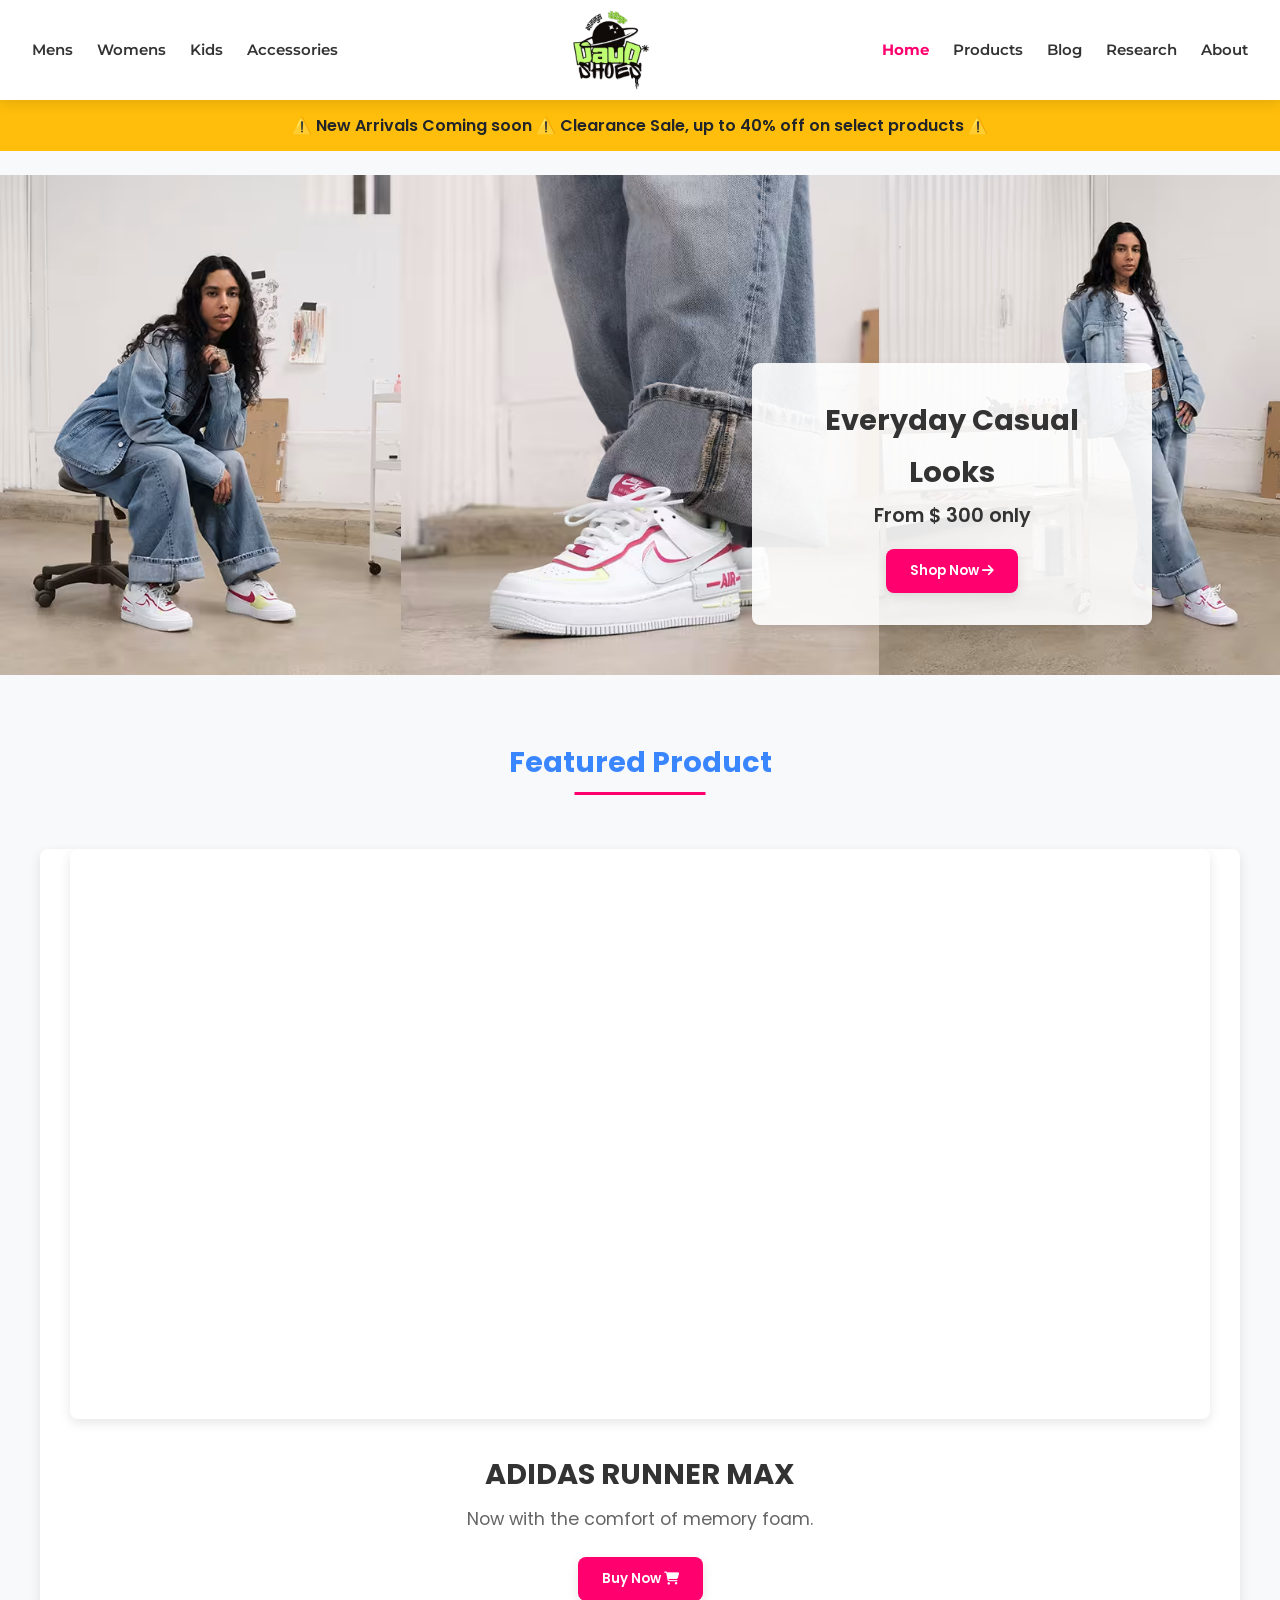
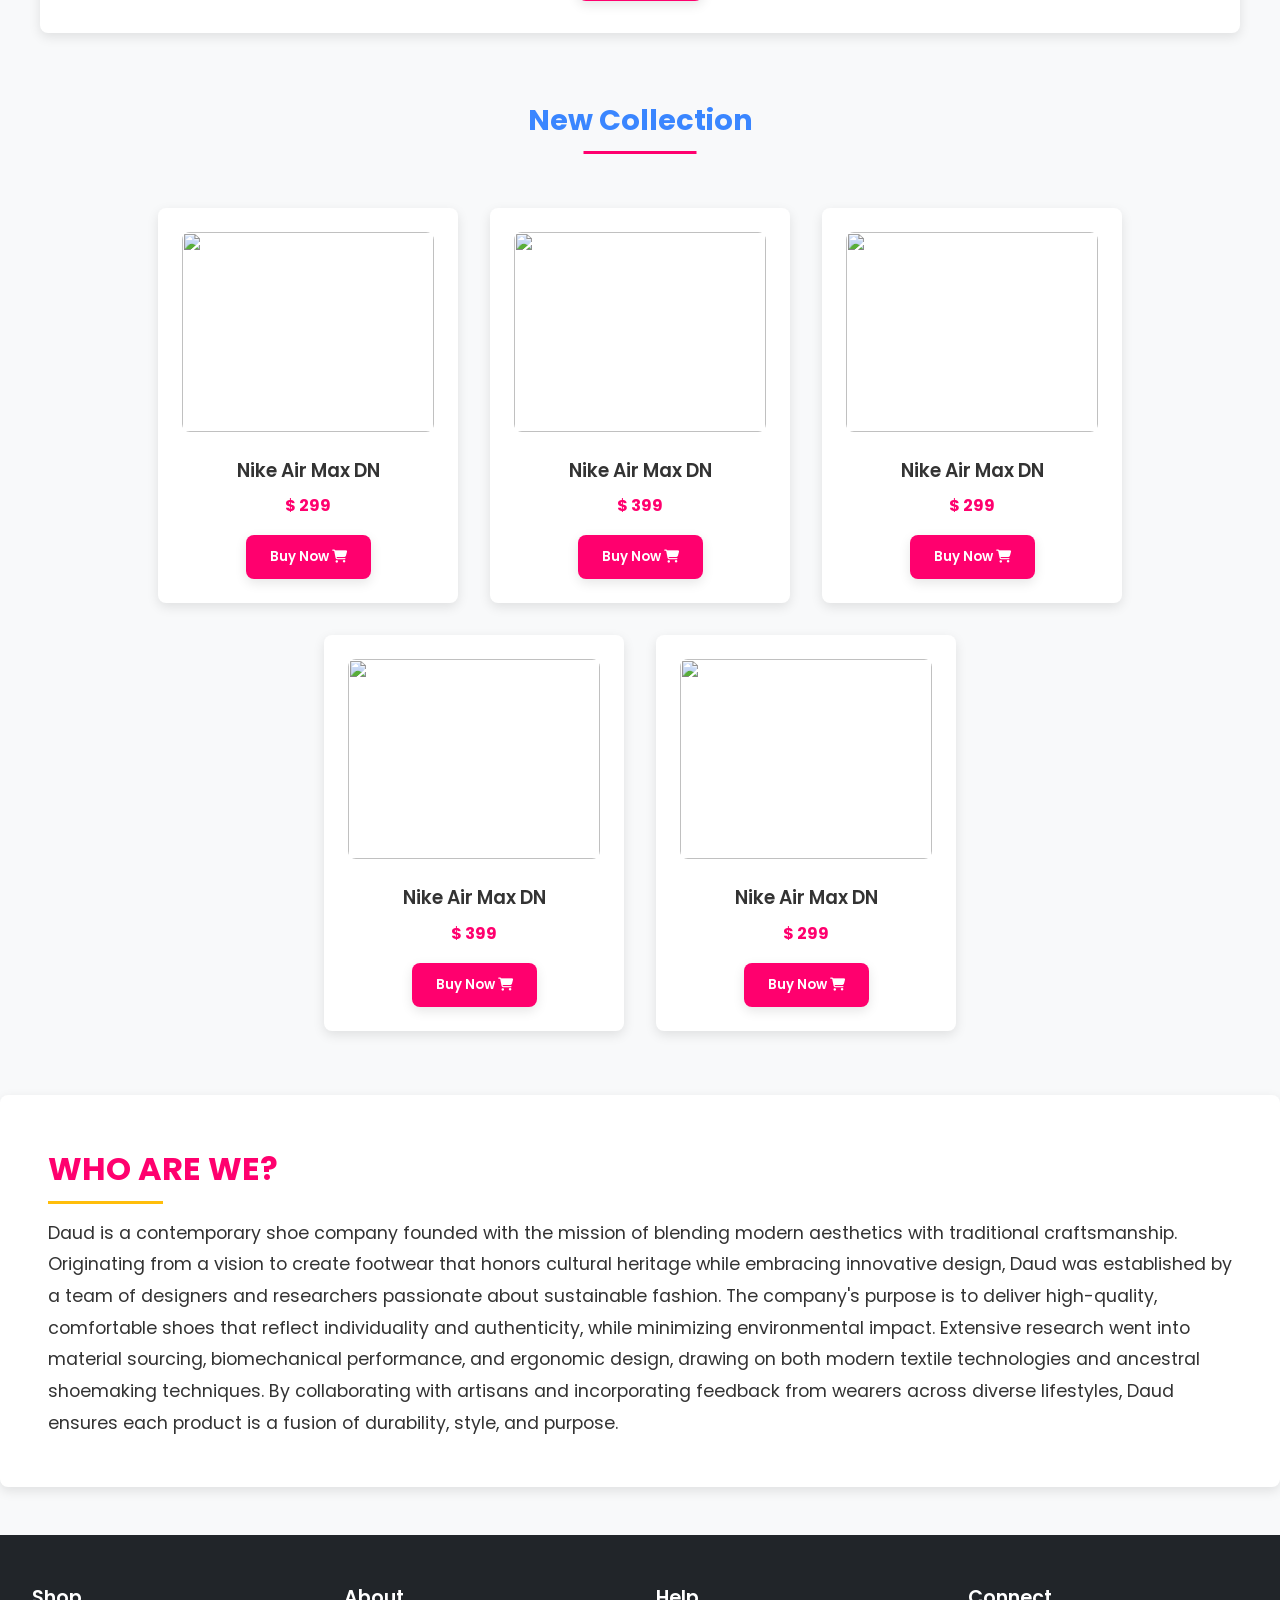
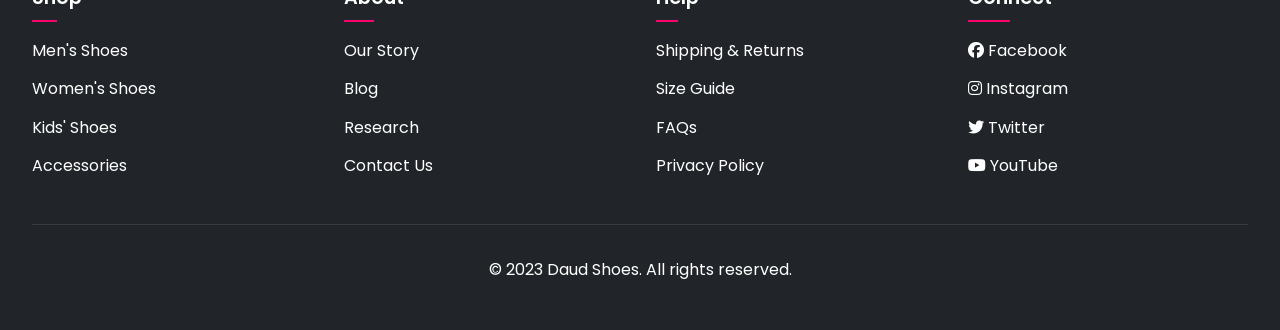
==== commit 2707197d: "Add files via upload" ====
--- a/index.html
+++ b/index.html
@@ -1,713 +1,198 @@
 <!DOCTYPE html>
 <html lang="en">
-
-<head>
-  <meta charset="utf-8">
-  <meta content="width=device-width, initial-scale=1.0" name="viewport">
-
-  <title>whosubashsubedi </title>
-  <meta content="" name="description">
-  <meta content="" name="keywords">
-
-  <!-- Favicons -->
-  <link href="assets/img/favicon.png" rel="icon">
-  <link href="assets/img/apple-touch-icon.png" rel="apple-touch-icon">
-  <link href="assets/img/android-chrome-192x192.png" rel="android-chrome-192x192">
-  <link href="assets/img/android-chrome-512x512.png" rel="android-chrome-512x512">
-
-  <!-- Google Fonts -->
-  <link href="https://fonts.googleapis.com/css?family=Open+Sans:300,300i,400,400i,600,600i,700,700i|Raleway:300,300i,400,400i,500,500i,600,600i,700,700i|Poppins:300,300i,400,400i,500,500i,600,600i,700,700i" rel="stylesheet">
-
-  <link href="assets/vendor/aos/aos.css" rel="stylesheet">
-  <link href="assets/vendor/bootstrap/css/bootstrap.min.css" rel="stylesheet">
-  <link href="assets/vendor/bootstrap-icons/bootstrap-icons.css" rel="stylesheet">
-  <link href="assets/vendor/boxicons/css/boxicons.min.css" rel="stylesheet">
-  <link href="assets/vendor/glightbox/css/glightbox.min.css" rel="stylesheet">
-  <link href="assets/vendor/swiper/swiper-bundle.min.css" rel="stylesheet">
-
-  <link href="assets/css/style.css" rel="stylesheet">
-
- 
-</head>
-
-<body>
-
-  <!-- ======= Mobile nav toggle button ======= -->
-  <i class="bi bi-list mobile-nav-toggle d-xl-none"></i>
-
-  <!-- ======= Header ======= -->
-  <header id="header">
-    <div class="d-flex flex-column">
-
-      <div class="profile">
-        <img src="assets/img/profile-img.jpg" alt="" class="img-fluid rounded-circle">
-        <h1 class="text-light"><a href="index.html">Subash Subedi</a></h1>
-        <div class="social-links mt-3 text-center">
-          <a href="#" class="twitter"><i class="bx bxl-twitter"></i></a>
-          <a href="#" class="facebook"><i class="bx bxl-facebook"></i></a>
-          <a href="#" class="instagram"><i class="bx bxl-instagram"></i></a>
-          <a href="#" class="google-plus"><i class="bx bxl-skype"></i></a>
-          <a href="https://www.linkedin.com/in/whosubashsubedi?utm_source=share&utm_campaign=share_via&utm_content=profile&utm_medium=android_app" class="linkedin"><i class="bx bxl-linkedin"></i></a>
+  <head>
+    <meta charset="UTF-8" />
+    <meta name="viewport" content="width=device-width, initial-scale=1.0" />
+    <title>Daud - Shoes for everyone</title>
+    <link rel="icon" type="image/x-icon" href="/src/images/favicon.ico" />
+    <link rel="stylesheet" href="/src/css/style.css" />
+    <!-- Font Awesome for icons -->
+    <link rel="stylesheet" href="https://cdnjs.cloudflare.com/ajax/libs/font-awesome/6.4.0/css/all.min.css"/>
+  </head>
+  <body>
+    <!-- Header Section -->
+    <div class="header-container">
+      <div class="product-category">
+        <div>
+          <a href="/products.html#mens-shoes">Mens</a>
+        </div>
+        <div>
+          <a href="/products.html#womens-shoes">Womens</a>
+        </div>
+        <div>
+          <a href="/products.html#children-shoes">Kids</a>
+        </div>
+        <div>
+          <a href="/products.html#accessories">Accessories</a>
         </div>
       </div>
-
-      <nav id="navbar" class="nav-menu navbar">
-        <ul>
-          <li><a href="#hero" class="nav-link scrollto active"><i class="bx bx-home"></i> <span>Home</span></a></li>
-          <li><a href="#about" class="nav-link scrollto"><i class="bx bx-user"></i> <span>About</span></a></li>
-          <li><a href="#resume" class="nav-link scrollto"><i class="bx bx-file-blank"></i> <span>Resume</span></a></li>
-          <li><a href="#portfolio" class="nav-link scrollto"><i class="bx bx-book-content"></i> <span>Portfolio</span></a></li>
-          <li><a href="#services" class="nav-link scrollto"><i class="bx bx-server"></i> <span>Services</span></a></li>
-          <li><a href="#contact" class="nav-link scrollto"><i class="bx bx-envelope"></i> <span>Contact</span></a></li>
-        </ul>
-      </nav><!-- .nav-menu -->
-    </div>
-  </header><!-- End Header -->
-
-  <!-- ======= Hero Section ======= -->
-  <section id="hero" class="d-flex flex-column justify-content-center align-items-center">
-    <div class="hero-container" data-aos="fade-in">
-      <h1>SUBASH SUBEDI</h1>
-      <p><span class="typed" data-typed-items="Enterprise Network Configuration, Enterprise Network Troubleshoot, Enterprise Network Maintainence"></span></p>
-    </div>
-  </section><!-- End Hero -->
-
-  <main id="main">
-
-    <!-- ======= About Section ======= -->
-    <section id="about" class="about">
-      <div class="container">
-
-        <div class="section-title">
-          <h2>About</h2>
-          <p>Enterprise IT & Network Monitoring Specialist | Advanced Troubleshooting, System Optimization, and Infrastructure Management | Delivering High-Performance Connectivity with Proven Technical Leadership.</p>
+      <div class="header-logo">
+        <img src="/src/images/daud-logo.png" alt="Daud Logo" style="width: 80px"/>
+      </div>
+      <div class="navigation-bar">
+        <div>
+          <a href="/index.html">Home</a>
         </div>
-
-        <div class="row">
-          <div class="col-lg-4" data-aos="fade-right">
-            <img src="assets/img/profile-img.jpg" class="img-fluid custom_img" alt="">
-          </div>
-          <div class="col-lg-8 pt-4 pt-lg-0 align-self-center content " data-aos="fade-left">
-            <h3>Enterprise Network Configuration, Troubleshoot &amp; Maintainence.</h3>
-            <p class="fst-italic">I'm Subash Subedi. Hi there.  As a Senior Enterprise Monitoring Specialist & Support Representative, I work for Worldlink Communication LTD in the Department of Enterprise, networking tiers 2 and 3, at the Enterprise Head Office in Kathmandu, Nepal.<br> <br> </p>
-            <div class="row">
-              <div class="col-lg-6">
-                <ul>
-                  <li><i class="bi bi-chevron-right"></i> <strong>Work:</strong> <span>WorldLink Communication Limited</span></li>
-                  <li><i class="bi bi-chevron-right"></i> <strong>Phone:</strong> <span>(+977) 980-1330256</span></li>
-                  <li><i class="bi bi-chevron-right"></i> <strong>Country: </strong> <span>Nepal</span></li>
-                </ul>
-              </div>
-              <div class="col-lg-6">
-                <ul>
-                  <li><i class="bi bi-chevron-right"></i> <strong>Past Degree:</strong> <span>Diploma in Computer Engineering</span></li>
-                  <li><i class="bi bi-chevron-right"></i> <strong>Ph Email:</strong> <span>subash_subedi@protonmail.com</span></li>
-                  <li><i class="bi bi-chevron-right"></i> <strong>Freelance:</strong> <span>Not - Available</span></li>
-                </ul>
-              </div>
-            </div>
-            <p> </p>
-          </div>
+        <div>
+          <a href="/products.html">Products</a>
         </div>
-
-      </div>
-    </section><!-- End About Section -->
-
-    <!-- ======= Facts Section ======= -->
-    <section id="facts" class="facts">
-      <div class="container">
-
-        <div class="section-title">
-          <h2>Facts</h2>
-          <p></p>
+        <div>
+          <a href="/blog.html">Blog</a>
         </div>
-
-        <div class="row no-gutters">
-
-          <div class="col-lg-3 col-md-6 d-md-flex align-items-md-stretch" data-aos="fade-up">
-            <div class="count-box">
-              <i class="bi bi-emoji-smile"></i>
-              <span data-purecounter-start="0" data-purecounter-end="232" data-purecounter-duration="1" class="purecounter"></span>
-              <p><strong>Happy Clients</strong> which result</p>
-            </div>
-          </div>
-
-          <div class="col-lg-3 col-md-6 d-md-flex align-items-md-stretch" data-aos="fade-up" data-aos-delay="100">
-            <div class="count-box">
-              <i class="bi bi-journal-richtext"></i>
-              <span data-purecounter-start="0" data-purecounter-end="10" data-purecounter-duration="1" class="purecounter"></span>
-              <p><strong>Projects</strong> get and when because or</p>
-            </div>
-          </div>
-
-          <div class="col-lg-3 col-md-6 d-md-flex align-items-md-stretch" data-aos="fade-up" data-aos-delay="200">
-            <div class="count-box">
-              <i class="bi bi-headset"></i>
-              <span data-purecounter-start="0" data-purecounter-end="1453" data-purecounter-duration="1" class="purecounter"></span>
-              <p><strong>Hours Of Support</strong> or seek advantage</p>
-            </div>
-          </div>
-
-          <div class="col-lg-3 col-md-6 d-md-flex align-items-md-stretch" data-aos="fade-up" data-aos-delay="300">
-            <div class="count-box">
-              <i class="bi bi-people"></i>
-              <span data-purecounter-start="0" data-purecounter-end="0" data-purecounter-duration="1" class="purecounter"></span>
-              <p><strong>Hard Workers</strong> the harsher pain of things</p>
-            </div>
-          </div>
-
+        <div>
+          <a href="/research.html">Research</a>
         </div>
-
-      </div>
-    </section><!-- End Facts Section -->
-
-    <!-- ======= Skills Section ======= -->
-    <section id="skills" class="skills section-bg">
-      <div class="container">
-
-        <div class="section-title">
-          <h2>Skills</h2>
-          <p></p>
+        <div>
+          <a href="/about.html">About</a>
         </div>
-
-        <div class="row skills-content">
-
-          <div class="col-lg-6" data-aos="fade-up">
-
-            <div class="progress">
-              <span class="skill">Network Architecture <i class="val">90%</i></span>
-              <div class="progress-bar-wrap">
-                <div class="progress-bar" role="progressbar" aria-valuenow="90" aria-valuemin="0" aria-valuemax="100"></div>
-              </div>
-            </div>
-
-            <div class="progress">
-              <span class="skill">Routing Protocols<i class="val">70%</i></span>
-              <div class="progress-bar-wrap">
-                <div class="progress-bar" role="progressbar" aria-valuenow="70" aria-valuemin="0" aria-valuemax="100"></div>
-              </div>
-            </div>
-
-            <div class="progress">
-              <span class="skill">Network Configuration <i class="val">80%</i></span>
-              <div class="progress-bar-wrap">
-                <div class="progress-bar" role="progressbar" aria-valuenow="80" aria-valuemin="0" aria-valuemax="100"></div>
-              </div>
-            </div>
-
-            
-
-            
-
-          </div>
-
-          <div class="col-lg-6" data-aos="fade-up" data-aos-delay="100">
-
-            <div class="progress">
-              <span class="skill">Network Troubleshoot<i class="val">75%</i></span>
-              <div class="progress-bar-wrap">
-                <div class="progress-bar" role="progressbar" aria-valuenow="75" aria-valuemin="0" aria-valuemax="100"></div>
-              </div>
-            </div>
-
-            <div class="progress">
-              <span class="skill">Network Monitoring<i class="val">80%</i></span>
-              <div class="progress-bar-wrap">
-                <div class="progress-bar" role="progressbar" aria-valuenow="80" aria-valuemin="0" aria-valuemax="100"></div>
-              </div>
-            </div>
-
-            <div class="progress">
-              <span class="skill">Core Optical Fiber <i class="val">75%</i></span>
-              <div class="progress-bar-wrap">
-                <div class="progress-bar" role="progressbar" aria-valuenow="75" aria-valuemin="0" aria-valuemax="100"></div>
-              </div>
-            </div>
-
-          </div>
-
-        </div>
-
-      </div>
-    </section><!-- End Skills Section -->
-
-    <!-- ======= Resume Section ======= -->
-    <section id="resume" class="resume">
-      <div class="container">
-
-        <div class="section-title">
-          <h2>Resume</h2>
-          <p></p>
-        </div>
-
-        <div class="row">
-          <div class="col-lg-6" data-aos="fade-up">
-            <h3 class="resume-title">Sumary</h3>
-            <div class="resume-item pb-0">
-              <h4>SUBASH SUBEDI</h4>
-              <p><em>Innovative and deadline-driven Network Troubleshooter with 2+ years of experience designing and developing Network structure from initial concept to final, polished deliverable.</em></p>
-              <ul>
-                <li>Nepal</li>
-                <li>(+977) 980-1330256</li>
-                <li>subash_subedi@protonmail.com</li>
-              </ul>
-            </div>
-            <br>
-            <br>
-            <h3 class="resume-title">Awards</h3>
-            <div class="resume-item">
-              <h4>Network Management FTTH Access</h4>
-              <p><em>Keshav Nepal CEO of WorldLink Communications</em></p>
-              <p></p>
-            </div>
-            <div class="resume-item">
-              <h4>Restore Network in Different Location</h4>
-              <p><em>SAMANI SUBEDI Branch Manager ( New Baneshwor )</em></p>
-              <p></p>
-            </div>
-            <br>
-            <br>
-
-            <h3 class="resume-title">Education</h3>
-            <div class="resume-item">
-              <h4>BSc (Hons) Computer Networking & IT Security</h4>
-              <p></p>
-            </div>
-            <div class="resume-item">
-              <h4>Diploma in Computer Engineering (DCOM)</h4>
-              <p></p>
-            </div>
-            <div class="resume-item">
-              <h4>Secondary Education Examination (SEE)</h4>
-              <p></p>
-            </div>
-
-            <br>
-            <br>
-
-            <h3 class="resume-title">External Activities</h3>
-
-              <div class="resume-item">
-                <h4>CISCO CERTIFIED NETWORK ASSOCIATE (CCNA) COURSE Training</h4>
-                <p><em>Broadway Infosys Nepal Pvt. Ltd.</em></p>
-              </div>
-
-              <div class="resume-item">
-              <h4>48 HRS OPTICAL FIBER BASIC TRAINING PROGRAM</h4>
-              <p><em>Infotech Services Pvt.Ltd.</em></p>
-              </div>
-
-            <div class="resume-item">
-              <h4>3 Months BASIC COMPUTER COURSE</h4>
-              <p><em>ITLAP Computer Training Center</em></p>
-            </div>
-
-          </div>
-          
-          <div class="col-lg-6" data-aos="fade-up" data-aos-delay="100">
-            <h3 class="resume-title">Organizations</h3>
-            <div class="resume-item">
-              <h4>Leo Club of Kathmandu Bhrikuti</h4>
-              <p><em>General Member, Kathmandu, NP</em></p>
-            </div>
-            <div class="resume-item">
-              <h4>HULT PRIZE</h4>
-              <p><em>Junior Technical Management, Ilam, NP</em></p>
-            </div>
-            <h3 class="resume-title">Professional Experience</h3>
-            <div class="resume-item">
-              <h4>Enterprise Monitoring Specialist & Support Representative</h4>
-              <h5>2024 - Present</h5>
-              <p><em>WorldLink Communications at Enterprise, HeadOffice </em></p>
-              <ul>
-                <li>Proactively monitor and respond to issues within the distribution and consumer circuits, track internal and international network links, monitor all network devices (routers, switches, OLTs, servers) for performance and availability, and analyze the consumption, capacity, and availability of all networking equipment.</li>
-                <li>Report, open, and close incident tickets for the occurrences that are taking place.</li>
-                <li>Solve problems that clients have brought up through a variety of channels by troubleshooting remotely. </li>
-                <li>Typical issues with the Windows operating system.</li>
-                <li>Troubleshooting mail server and web server difficulties and contacting the appropriate department if the issue persists.</li>
-                <li>When an event occurs, notify, communicate, and escalate the matter to the relevant departments.</li>
-                <li>Configure, maintain, and make changes to OLTs, switches, routers, and firewalls.</li>
-                <li>Understand the monitoring tools being used, namely MRTG, Cacti, and Nagios.</li>
-                <li>Serve as a mediator and key source of information flow for network issues among Worldlink's many divisions.</li>
-              </ul>
-
-              <h4>Enterprise Support Representative</h4>
-              <p><em>WorldLink Communications at Enterprise, Dang, Salyan, Puythan & Banke </em></p>
-
-              <h4>OUTDOOR NETWORK MANAGMENT</h4>
-              <p><em>WorldLink Communications, Kathmandu, NP </em></p>
-            </div>
-            <div class="resume-item">
-              <h4>Customer Service Representative (CSR)</h4>
-              <p><em>Kalash Services Pvt. Ltd, Lalitpur, NP</em></p>
-            </div>
-            <div class="resume-item">
-              <h4>Computer Operator and Teaching</h4>
-              <p><em>Institute of Crystal Knowledge Boarding School, Banke, NP</em></p>
-            </div>
-            <div class="resume-item">
-              <h4>Technician Team</h4>
-              <p><em>LOGIC INFOTECH PVT. LTD, Banke, NP</em></p>
-            </div>
-            <div class="resume-item">
-              <h4>Technician Team</h4>
-              <p><em>Technolink Computer Sales Center, Banke, NP</em></p>
-            </div>
-          </div>
-        </div>
-
-      </div>
-    </section><!-- End Resume Section -->
-
-    <!-- ======= Portfolio Section ======= -->
-    <section id="portfolio" class="portfolio section-bg">
-      <div class="container">
-
-        <div class="section-title">
-          <h2>Portfolio</h2>
-          <p> </p>
-        </div>
-
-        <div class="row" data-aos="fade-up">
-          <div class="col-lg-12 d-flex justify-content-center">
-            <ul id="portfolio-flters">
-              <li data-filter="*" class="filter-active">All</li>
-              <li data-filter=".filter-app">WEB </li>
-              <li data-filter=".filter-card">Network</li>
-              <li data-filter=".filter-web">Other</li>
-            </ul>
-          </div>
-        </div>
-
-        <div class="row portfolio-container" data-aos="fade-up" data-aos-delay="100">
-
-          <div class="col-lg-4 col-md-6 portfolio-item filter-app">
-            <div class="portfolio-wrap">
-              <img src="assets/img/portfolio/portfolio-1.jpg" class="img-fluid" alt="">
-              <div class="portfolio-links">
-                <a href="assets/img/portfolio/portfolio-1.jpg" data-gallery="portfolioGallery" class="portfolio-lightbox" title="App 1"><i class="bx bx-plus"></i></a>
-                <a href="portfolio-details.html" title="More Details"><i class="bx bx-link"></i></a>
-              </div>
-            </div>
-          </div>
-
-          <div class="col-lg-4 col-md-6 portfolio-item filter-web">
-            <div class="portfolio-wrap" style="width: 100%; height: 250px; object-fit: cover">
-              <img src="assets/project/notes/diploma_in_computer_engineering_2018.jpg" class="img-fluid" alt="">
-              <div class="portfolio-links">
-                <a href="assets/project/notes/diploma_in_computer_engineering_2018.jpg" data-gallery="portfolioGallery" class="portfolio-lightbox" title="Diploma in Computer Engineering 2018"><i class="bx bx-plus"></i></a>
-                <a href="notes.html" title="More Details"><i class="bx bx-link"></i></a>
-              </div>
-            </div>
-          </div>
-
-          <div class="col-lg-4 col-md-6 portfolio-item filter-app">
-            <div class="portfolio-wrap">
-              <img src="assets/img/portfolio/portfolio-3.jpg" class="img-fluid" alt="">
-              <div class="portfolio-links">
-                <a href="assets/img/portfolio/portfolio-3.jpg" data-gallery="portfolioGallery" class="portfolio-lightbox" title="App 2"><i class="bx bx-plus"></i></a>
-                <a href="portfolio-details.html" title="More Details"><i class="bx bx-link"></i></a>
-              </div>
-            </div>
-          </div>
-
-          <div class="col-lg-4 col-md-6 portfolio-item filter-card">
-            <div class="portfolio-wrap">
-              <img src="assets/img/portfolio/portfolio-4.png" class="img-fluid" alt="">
-              <div class="portfolio-links">
-                <a href="assets/img/portfolio/portfolio-4.png" data-gallery="portfolioGallery" class="portfolio-lightbox" title="Card 2"><i class="bx bx-plus"></i></a>
-                <a href="portfolio-details.html" title="More Details"><i class="bx bx-link"></i></a>
-              </div>
-            </div>
-          </div>
-
-          <div class="col-lg-4 col-md-6 portfolio-item filter-web">
-            <div class="portfolio-wrap">
-              <img src="assets/img/portfolio/portfolio-5.jpg" class="img-fluid" alt="">
-              <div class="portfolio-links">
-                <a href="assets/img/portfolio/portfolio-5.jpg" data-gallery="portfolioGallery" class="portfolio-lightbox" title="Web 2"><i class="bx bx-plus"></i></a>
-                <a href="portfolio-details.html" title="More Details"><i class="bx bx-link"></i></a>
-              </div>
-            </div>
-          </div>
-
-          <div class="col-lg-4 col-md-6 portfolio-item filter-app">
-            <div class="portfolio-wrap">
-              <img src="assets/img/portfolio/portfolio-6.jpg" class="img-fluid" alt="">
-              <div class="portfolio-links">
-                <a href="assets/img/portfolio/portfolio-6.jpg" data-gallery="portfolioGallery" class="portfolio-lightbox" title="App 3"><i class="bx bx-plus"></i></a>
-                <a href="portfolio-details.html" title="More Details"><i class="bx bx-link"></i></a>
-              </div>
-            </div>
-          </div>
-
-          <div class="col-lg-4 col-md-6 portfolio-item filter-card">
-            <div class="portfolio-wrap">
-              <img src="assets/img/portfolio/portfolio-7.png" class="img-fluid" alt="">
-              <div class="portfolio-links">
-                <a href="assets/img/portfolio/portfolio-7.png" data-gallery="portfolioGallery" class="portfolio-lightbox" title="Card 1"><i class="bx bx-plus"></i></a>
-                <a href="portfolio-details.html" title="More Details"><i class="bx bx-link"></i></a>
-              </div>
-            </div>
-          </div>
-
-          <div class="col-lg-4 col-md-6 portfolio-item filter-card">
-            <div class="portfolio-wrap">
-              <img src="assets/img/portfolio/portfolio-8.png" class="img-fluid" alt="">
-              <div class="portfolio-links">
-                <a href="assets/img/portfolio/portfolio-8.png" data-gallery="portfolioGallery" class="portfolio-lightbox" title="Card 3"><i class="bx bx-plus"></i></a>
-                <a href="portfolio-details.html" title="More Details"><i class="bx bx-link"></i></a>
-              </div>
-            </div>
-          </div>
-
-          <div class="col-lg-4 col-md-6 portfolio-item filter-web">
-            <div class="portfolio-wrap">
-              <img src="assets/img/portfolio/portfolio-9.jpg" class="img-fluid" alt="">
-              <div class="portfolio-links">
-                <a href="assets/img/portfolio/portfolio-9.jpg" data-gallery="portfolioGallery" class="portfolio-lightbox" title="Web 3"><i class="bx bx-plus"></i></a>
-                <a href="portfolio-details.html" title="More Details"><i class="bx bx-link"></i></a>
-              </div>
-            </div>
-          </div>
-
-        </div>
-
-      </div>
-    </section><!-- End Portfolio Section -->
-
-    <!-- ======= Services Section ======= -->
-    <section id="services" class="services">
-      <div class="container">
-
-        <div class="section-title">
-          <h2>Services</h2>
-          <p> Your level of quality work remains unprecedented in our organization.</p>
-        </div>
-
-        <div class="row">
-          <div class="col-lg-4 col-md-6 icon-box" data-aos="fade-up">
-            <div class="icon"><i class="bi bi-briefcase"></i></div>
-            <h4 class="title"><a href="index.html#services">Network Hardware Troubleshoot </a></h4>
-            <p class="description">As in Hardware like splicing, distribution splitter (DS) and master splitter (MS) and in Software Network Configuration. </p>
-          </div>
-          <div class="col-lg-4 col-md-6 icon-box" data-aos="fade-up" data-aos-delay="100">
-            <div class="icon"><i class="bi bi-card-checklist"></i></div>
-            <h4 class="title"><a href="index.html#services">Pain System</a></h4>
-            <p class="description">I'm sorry, no one should try any kind of work unless he gets some benefit from it.</p>
-          </div>
-          <div class="col-lg-4 col-md-6 icon-box" data-aos="fade-up" data-aos-delay="200">
-            <div class="icon"><i class="bi bi-bar-chart"></i></div>
-            <h4 class="title"><a href="index.html#services">But as you observe</a></h4>
-            <p class="description">Do not be angry with the pain in the reprimand in the pleasure he wants to be a hair from the pain in the hope that there is no breeding.</p>
-          </div>
-          <div class="col-lg-4 col-md-6 icon-box" data-aos="fade-up" data-aos-delay="300">
-            <div class="icon"><i class="bi bi-binoculars"></i></div>
-            <h4 class="title"><a href="index.html#services">Great Pains</a></h4>
-            <p class="description">Unless they are blinded by lust, they do not come out, they are in fault who abandon their duties, the soul softens, that is toils.</p>
-          </div>
-          <div class="col-lg-4 col-md-6 icon-box" data-aos="fade-up" data-aos-delay="400">
-            <div class="icon"><i class="bi bi-brightness-high"></i></div>
-            <h4 class="title"><a href="index.html#services">No one</a></h4>
-            <p class="description">But in truth we both accuse and bring down those who are worthy of just hatred who have been softened by the flattery of present pleasures.</p>
-          </div>
-          <div class="col-lg-4 col-md-6 icon-box" data-aos="fade-up" data-aos-delay="500">
-            <div class="icon"><i class="bi bi-calendar4-week"></i></div>
-            <h4 class="title"><a href="index.html#services">The same time</a></h4>
-            <p class="description">And indeed the distinction between these things is easy and expedient. For free time, when it is free for us to choose</p>
-          </div>
-        </div>
-
-      </div>
-    </section><!-- End Services Section -->
-
-    <!-- ======= Testimonials Section ======= -->
-    <section id="testimonials" class="testimonials section-bg">
-      <div class="container">
-
-        <div class="section-title">
-          <h2>Testimonials</h2>
-          <p></p><br>
-        </div>
-
-        <div class="testimonials-slider swiper" data-aos="fade-up" data-aos-delay="100">
-          <div class="swiper-wrapper">
-
-            <div class="swiper-slide">
-              <div class="testimonial-item" data-aos="fade-up">
-                <p>
-                  <i class="bx bxs-quote-alt-left quote-icon-left"></i>
-                  I am delighted to recommend Subash Subedi, who has skillfully managed enterprise technical support across Dang, Salyan, and Pyuthan districts at WORLDLINK COMMUNICATION LTD. His proactive approach to resolving customer complaints, both online and on-site, has resulted in increased customer satisfaction. Subash's experience in connection provisioning and VLAN deployment guarantees that services are delivered seamlessly. His collaborative spirit and unrelenting focus make him a great addition to any team.
-                  <i class="bx bxs-quote-alt-right quote-icon-right"></i>
-                </p>
-                <img src="assets/img/testimonials/testimonials-1.jpg" class="testimonial-img" alt="">
-                <h3>Kulman Pulami</h3>
-                <h4> WorldLink Communications Ltd.<br> Business Development Officer <br> Dang, Pyuthan & Salyan </h4>
-              </div>
-            </div><!-- End testimonial item -->
-
-            <div class="swiper-slide">
-              <div class="testimonial-item" data-aos="fade-up" data-aos-delay="200">
-                <p>
-                  <i class="bx bxs-quote-alt-left quote-icon-left"></i>
-                  Subash is a dedicated and hardworking professional with a keen eye for detail. He quickly grasped complex concepts and tasks, showcasing a remarkable ability. His proactive approach and strong problem-solving skills were invaluable in all the troubleshoot and outage related task in fiber Network. What truly sets Subash apart is his excellent communication and collaboration skills. He consistently engaged with team members, sharing ideas and insights that fostered a positive and collaborative work environment. 
-                  <i class="bx bxs-quote-alt-right quote-icon-right"></i>
-                </p>
-                <img src="assets/img/testimonials/testimonials-2.jpg" class="testimonial-img" alt="">
-                <h3>Shree Krishna Joshi</h3>
-                <h4>WorldLink Communications Ltd.<br> Technical Supervisor  <br> New Baneshwor</h4>
-              </div>
-            </div><!-- End testimonial item -->
-
-            <div class="swiper-slide">
-              <div class="testimonial-item" data-aos="fade-up" data-aos-delay="300">
-                <p>
-                  <i class="bx bxs-quote-alt-left quote-icon-left"></i>
-                  His exposure in these areas is very good. During his job he easily handled major responsibilities and found him to be hardworking and very productive for us. We have found him to be self-starter who is motived, duty bound, and a highly committed team player with strong conceptual knowledge. We wish him all success in his future endeavors.
-                  <i class="bx bxs-quote-alt-right quote-icon-right"></i>
-                </p>
-                <img src="assets/img/testimonials/testimonials-4.jpg" class="testimonial-img" alt="">
-                <h3>Sujan Kafle</h3>
-                <h4>CEO of LOGIC INFOTECH PVT. LTD</h4>
-              </div>
-            </div><!-- End testimonial item -->
-
-            <div class="swiper-slide">
-              <div class="testimonial-item" data-aos="fade-up" data-aos-delay="400">
-                <p>
-                  <i class="bx bxs-quote-alt-left quote-icon-left"></i>
-                  His exposure is very discipined, punctual, diligent & good character on the duty.
-                  <i class="bx bxs-quote-alt-right quote-icon-right"></i>
-                </p>
-                <img src="assets/img/testimonials/testimonials-5.jpg" class="testimonial-img" alt="">
-                <h3>Sandeep Sharma</h3>
-                <h4>Technical Manager of Technolink Computer Sales Center</h4>
-              </div>
-            </div><!-- End testimonial item -->
-
-          </div>
-          <div class="swiper-pagination"></div>
-        </div>
-
-      </div>
-    </section><!-- End Testimonials Section -->
-
-    <!-- ======= Contact Section ======= -->
-    <section id="contact" class="contact">
-      <div class="container">
-
-        <div class="section-title">
-          <h2>Contact</h2>
-          <p>for Futher Communications</p>
-        </div>
-
-        <div class="row" data-aos="fade-in">
-
-          <div class="col-lg-5 d-flex align-items-stretch">
-            <div class="info">
-              <div class="address">
-                <i class="bi bi-geo-alt"></i>
-                <h4>Location:</h4>
-                <p>Kathmandu, Nepal</p>
-              </div>
-
-              <div class="email">
-                <i class="bi bi-envelope"></i>
-                <h4>Email:</h4>
-                <p>subash_subedi@protonmail.com</p>
-              </div>
-
-              <div class="phone">
-                <i class="bi bi-phone"></i>
-                <h4>Call:</h4>
-                <p>(+977) 980-133025</p>
-              </div>
-
-              <div class="cv">
-                <a href="assets/Subash Subedi CV.pdf">
-                <i class="cv" img src="assets/img/CV.jpg" class="testimonial-img" alt=""></i>
-                <h4>CV</h4>
-              </a>
-                <p></p>
-              </div>
-
-              <iframe 
-              src="https://www.google.com/maps/embed?pb=!1m18!1m12!1m3!1d4492959.022973276!2d80.05833200649229!3d28.3948573412854!2m3!1f0!2f0!3f0!3m2!1i1024!2i768!4f13.1!3m3!1m2!1s0x3995ef8d1cfc8d2b%3A0x403c68514d9ac7d8!2sNepal!5e0!3m2!1sen!2snp!4v1714820000000" 
-              frameborder="0" 
-              style="border:0; width: 100%; height: 400px;" 
-              allowfullscreen="" 
-              loading="lazy" 
-              referrerpolicy="no-referrer-when-downgrade">
-            </iframe>
-            
-            </div>
-
-          </div>
-
-          <div class="col-lg-7 mt-5 mt-lg-0 d-flex align-items-stretch">
-            <form action="forms/contact.php" method="post" role="form" class="php-email-form">
-              <div class="row">
-                <div class="form-group col-md-6">
-                  <label for="name">Your Name</label>
-                  <input type="text" name="name" class="form-control" id="name" required>
-                </div>
-                <div class="form-group col-md-6">
-                  <label for="name">Your Email</label>
-                  <input type="email" class="form-control" name="email" id="email" required>
-                </div>
-              </div>
-              <div class="form-group">
-                <label for="name">Subject</label>
-                <input type="text" class="form-control" name="subject" id="subject" required>
-              </div>
-              <div class="form-group">
-                <label for="name">Message</label>
-                <textarea class="form-control" name="message" rows="10" required></textarea>
-              </div>
-              <div class="my-3">
-                <div class="loading">Loading</div>
-                <div class="error-message"></div>
-                <div class="sent-message">Your message has been sent. Thank you!</div>
-              </div>
-              <div class="text-center"><button type="submit">Send Message</button></div>
-            </form>
-          </div>
-
-        </div>
-
-      </div>
-    </section><!-- End Contact Section -->
-
-  </main><!-- End #main -->
-
-  <!-- ======= Footer ======= -->
-  <footer id="footer">
-    <div class="container">
-      <div class="copyright">
-        &copy; Copyright <strong><span>subash_subedi</span></strong>
-      </div>
-      <div class="credits">
-        Designed and Develop by <a href="">whosubashsubedi</a>
       </div>
     </div>
-  </footer><!-- End  Footer -->
 
-  <a href="#" class="back-to-top d-flex align-items-center justify-content-center"><i class="bi bi-arrow-up-short"></i></a>
+    <!-- Announcement Banner -->
+    <div class="under-header-announcement">
+      <i class="fas fa-bolt"></i> New Arrivals Coming Soon!
+      <i class="fas fa-tag"></i> Clearance Sale, up to 40% off on select
+      products <i class="fas fa-fire"></i>
+    </div>
 
-  <!-- Vendor JS Files -->
-  <script src="assets/vendor/purecounter/purecounter_vanilla.js"></script>
-  <script src="assets/vendor/aos/aos.js"></script>
-  <script src="assets/vendor/bootstrap/js/bootstrap.bundle.min.js"></script>
-  <script src="assets/vendor/glightbox/js/glightbox.min.js"></script>
-  <script src="assets/vendor/isotope-layout/isotope.pkgd.min.js"></script>
-  <script src="assets/vendor/swiper/swiper-bundle.min.js"></script>
-  <script src="assets/vendor/typed.js/typed.umd.js"></script>
-  <script src="assets/vendor/waypoints/noframework.waypoints.js"></script>
-  <script src="assets/vendor/php-email-form/validate.js"></script>
+    <!-- Hero Banner Section -->
+    <div class="banner-image-text">
+      <div class="image-holder">
+        <div class="inside-image">
+          <h2>Everyday Casual Looks</h2>
+          <p>From $ 300 only</p>
+          <button>Shop Now <i class="fas fa-arrow-right"></i></button>
+        </div>
+        <img src="/src/images/index-banner.avif" alt="banner image" />
+      </div>
+    </div>
 
-  <!-- Template Main JS File -->
-  <script src="assets/js/main.js"></script>
+    <!-- Featured Product Section -->
+    <h2 class="section-title">Featured Product</h2>
 
-</body>
+    <div class="featured-product">
+      <video src="/src/video/tt.mp4" width="95%" style=" margin: 0 auto; display: block; border-radius: var(--border-radius); box-shadow: var(--box-shadow); " autoplay loop muted></video>
+      <div style="padding: 2rem; text-align: center">
+        <h2>ADIDAS RUNNER MAX</h2>
+        <p>Now with the comfort of memory foam.</p>
+        <button>Buy Now <i class="fas fa-shopping-cart"></i></button>
+      </div>
+    </div>
 
-</html>+    <!-- New Collection Section -->
+    <h2 class="section-title">New Collection</h2>
+
+    <div class="products-showcase">
+      <div>
+        <img src="/src/images/index/air-max-dn/pair.avif" />
+        <h3 class="product-title">Nike Air Max DN</h3>
+        <p class="product-price">$ 299</p>
+        <button>Buy Now <i class="fas fa-shopping-cart"></i></button>
+      </div>
+      <div>
+        <img src="/src/images/index/air-max-dn-blue/pair.avif" />
+        <h3 class="product-title">Nike Air Max DN</h3>
+        <p class="product-price">$ 399</p>
+        <button>Buy Now <i class="fas fa-shopping-cart"></i></button>
+      </div>
+      <div>
+        <img src="/src/images/index/air-max-dn-ffrench/pair.avif" />
+        <h3 class="product-title">Nike Air Max DN</h3>
+        <p class="product-price">$ 299</p>
+        <button>Buy Now <i class="fas fa-shopping-cart"></i></button>
+      </div>
+      <div>
+        <img src="/src/images/index/air-max-dn/pair.avif" />
+        <h3 class="product-title">Nike Air Max DN</h3>
+        <p class="product-price">$ 399</p>
+        <button>Buy Now <i class="fas fa-shopping-cart"></i></button>
+      </div>
+      <div>
+        <img src="/src/images/index/air-max-dn-blue/pair.avif" />
+        <h3 class="product-title">Nike Air Max DN</h3>
+        <p class="product-price">$ 299</p>
+        <button>Buy Now <i class="fas fa-shopping-cart"></i></button>
+      </div>
+    </div>
+
+    <!-- About Us Section -->
+    <div class="about-section">
+      <h2 class="about-title">WHO ARE WE?</h2>
+      <p class="about-content">
+        Daud is a contemporary shoe company founded with the mission of blending modern aesthetics with traditional craftsmanship. Originating from a vision to create footwear that honors cultural heritage while embracing
+        innovative design, Daud was established by a team of designers and researchers passionate about sustainable fashion. The company's purpose is to deliver high-quality, comfortable shoes that reflect individuality
+        and authenticity, while minimizing environmental impact. Extensive research went into material sourcing, biomechanical performance, and ergonomic design, drawing on both modern textile technologies and
+        ancestral shoemaking techniques. By collaborating with artisans and incorporating feedback from wearers across diverse lifestyles, Daud ensures each product is a fusion of durability, style, and purpose.
+      </p>
+    </div>
+
+    <!-- Footer Section -->
+    <div class="footer">
+      <div class="footer-content">
+        <div class="footer-section">
+          <h3 class="footer-title">Shop</h3>
+          <ul class="footer-links">
+            <li><a href="/products.html#mens-shoes">Men's Shoes</a></li>
+            <li><a href="/products.html#womens-shoes">Women's Shoes</a></li>
+            <li><a href="/products.html#children-shoes">Kids' Shoes</a></li>
+            <li><a href="/products.html#accessories">Accessories</a></li>
+          </ul>
+        </div>
+        <div class="footer-section">
+          <h3 class="footer-title">About</h3>
+          <ul class="footer-links">
+            <li><a href="/about.html">Our Story</a></li>
+            <li><a href="/blog.html">Blog</a></li>
+            <li><a href="/research.html">Research</a></li>
+            <li><a href="/contact.html">Contact Us</a></li>
+          </ul>
+        </div>
+        <div class="footer-section">
+          <h3 class="footer-title">Help</h3>
+          <ul class="footer-links">
+            <li><a href="#">Shipping & Returns</a></li>
+            <li><a href="#">Size Guide</a></li>
+            <li><a href="#">FAQs</a></li>
+            <li><a href="#">Privacy Policy</a></li>
+          </ul>
+        </div>
+        <div class="footer-section">
+          <h3 class="footer-title">Connect</h3>
+          <ul class="footer-links">
+            <li>
+              <a href="#"><i class="fab fa-facebook"></i> Facebook</a>
+            </li>
+            <li>
+              <a href="#"><i class="fab fa-instagram"></i> Instagram</a>
+            </li>
+            <li>
+              <a href="#"><i class="fab fa-twitter"></i> Twitter</a>
+            </li>
+            <li>
+              <a href="#"><i class="fab fa-youtube"></i> YouTube</a>
+            </li>
+          </ul>
+        </div>
+      </div>
+      <div class="footer-bottom">
+        <p>&copy; 2023 Daud Shoes. All rights reserved.</p>
+      </div>
+    </div>
+
+    <script>
+      // Highlight current page in navigation
+      const path = window.location.pathname;
+      const currentFileName = path.substring(path.lastIndexOf("/") + 1);
+      const links = document.getElementsByTagName("a");
+      for (let element of links) {
+        const path1 = element.href;
+        const currentFileName1 = path1.substring(path1.lastIndexOf("/") + 1);
+        if (currentFileName == currentFileName1) {
+          element.style.color = "var(--secondary-color)";
+          element.style.fontWeight = "700";
+        }
+      }
+    </script>
+    <script src="/src/js/index.js"></script>
+  </body>
+</html>
--- a/src/css/style.css
+++ b/src/css/style.css
@@ -0,0 +1,406 @@
+/* Import Google Fonts */
+@import url("https://fonts.googleapis.com/css2?family=Poppins:wght@300;400;500;600;700&display=swap");
+@import url("https://fonts.googleapis.com/css2?family=Montserrat:wght@400;500;600;700;800&display=swap");
+
+@font-face {
+  font-family: "Syne";
+  src: url(/src/fonts/SyneMono-Regular.ttf);
+}
+
+/* CSS Variables for consistent theming */
+:root {
+  --primary-color: #3a86ff;
+  --secondary-color: #ff006e;
+  --accent-color: #ffbe0b;
+  --text-color: #333333;
+  --light-bg: #f8f9fa;
+  --dark-bg: #212529;
+  --border-radius: 8px;
+  --box-shadow: 0 4px 12px rgba(0, 0, 0, 0.1);
+  --transition: all 0.3s ease;
+}
+
+/* Global Styles */
+* {
+  box-sizing: border-box;
+  margin: 0;
+  padding: 0;
+}
+
+body {
+  background-color: var(--light-bg);
+  font-family: "Poppins", sans-serif;
+  margin: 0;
+  color: var(--text-color);
+  line-height: 1.6;
+}
+
+a {
+  text-decoration: none;
+  color: inherit;
+  transition: var(--transition);
+}
+
+button {
+  background-color: var(--secondary-color);
+  color: white;
+  border: none;
+  padding: 12px 24px;
+  border-radius: var(--border-radius);
+  font-weight: 600;
+  cursor: pointer;
+  transition: var(--transition);
+  font-family: "Poppins", sans-serif;
+  box-shadow: var(--box-shadow);
+}
+
+button:hover {
+  background-color: #e5006c;
+  transform: translateY(-2px);
+}
+
+/* Header Styles */
+.header-container {
+  height: 100px;
+  background-color: white;
+  display: flex;
+  flex-wrap: wrap;
+  flex-direction: row;
+  justify-content: space-between;
+  align-items: center;
+  z-index: 100;
+  padding: 0 2rem;
+  box-shadow: var(--box-shadow);
+  position: sticky;
+  top: 0;
+}
+
+.header-container > div > div > a {
+  margin: auto;
+  text-align: center;
+  font-family: "Montserrat", sans-serif;
+  font-weight: 600;
+  color: var(--text-color);
+  position: relative;
+}
+
+.header-container > div > div > a::after {
+  content: "";
+  position: absolute;
+  width: 0;
+  height: 2px;
+  bottom: -4px;
+  left: 0;
+  background-color: var(--secondary-color);
+  transition: var(--transition);
+}
+
+.header-container > div > div > a:hover::after {
+  width: 100%;
+}
+
+.header-container > div > div > a:hover {
+  color: var(--secondary-color);
+}
+
+.header-container > div > div > a:active {
+  color: var(--secondary-color);
+}
+
+.product-category {
+  display: flex;
+  gap: 1.5rem;
+  align-items: center;
+}
+
+.product-category > div {
+  text-align: center;
+  font-size: 15px;
+  font-weight: 500;
+}
+
+.header-logo {
+  display: flex;
+  align-items: center;
+  justify-content: center;
+}
+
+.header-logo img {
+  transition: var(--transition);
+}
+
+.header-logo img:hover {
+  transform: scale(1.05);
+}
+
+.navigation-bar {
+  display: flex;
+  gap: 1.5rem;
+  align-items: center;
+}
+
+.navigation-bar > div {
+  text-align: center;
+  font-size: 15px;
+  font-weight: 500;
+}
+
+/* Banner Styles */
+.image-holder {
+  position: relative;
+  width: 100%;
+  height: 500px;
+  overflow: hidden;
+  margin-bottom: 2rem;
+}
+
+.image-holder > img {
+  width: 100%;
+  height: 100%;
+  object-fit: cover;
+  object-position: center;
+  border: none;
+  box-shadow: none;
+}
+
+.inside-image {
+  position: absolute;
+  right: 10%;
+  bottom: 10%;
+  background-color: rgba(255, 255, 255, 0.9);
+  color: var(--text-color);
+  font-size: 1.2rem;
+  font-weight: 600;
+  padding: 2rem;
+  border-radius: var(--border-radius);
+  text-align: center;
+  box-shadow: var(--box-shadow);
+  max-width: 400px;
+  line-height: 1.8;
+}
+
+.inside-image button {
+  margin-top: 1rem;
+}
+
+/* Announcement Banner */
+.under-header-announcement {
+  background-color: var(--accent-color);
+  color: var(--dark-bg);
+  text-align: center;
+  padding: 0.8rem;
+  font-weight: 600;
+  font-size: 1rem;
+  margin-bottom: 1.5rem;
+}
+
+/* Featured Product */
+.featured-product {
+  background-color: white;
+  border-radius: var(--border-radius);
+  box-shadow: var(--box-shadow);
+  margin: 2rem auto;
+  max-width: 1200px;
+  overflow: hidden;
+}
+
+.featured-product h2 {
+  color: var(--text-color);
+  font-size: 1.8rem;
+  margin-bottom: 0.5rem;
+}
+
+.featured-product p {
+  color: #666;
+  margin-bottom: 1.5rem;
+  font-size: 1.1rem;
+}
+
+/* Products Showcase */
+.products-showcase {
+  width: 100%;
+  display: flex;
+  flex-wrap: wrap;
+  justify-content: center;
+  gap: 2rem;
+  padding: 2rem 0;
+}
+
+.products-showcase div {
+  background-color: white;
+  border-radius: var(--border-radius);
+  padding: 1.5rem;
+  text-align: center;
+  box-shadow: var(--box-shadow);
+  transition: var(--transition);
+  width: 300px;
+  border: none;
+}
+
+.products-showcase div:hover {
+  transform: translateY(-10px);
+}
+
+.products-showcase div img {
+  width: 100%;
+  height: 200px;
+  object-fit: cover;
+  border-radius: var(--border-radius);
+  margin-bottom: 1rem;
+}
+
+.product-title {
+  font-weight: 600;
+  margin: 0.5rem 0;
+}
+
+.product-price {
+  color: var(--secondary-color);
+  font-weight: 700;
+  margin-bottom: 1rem;
+}
+
+/* About Section */
+.about-section {
+  background-color: white;
+  padding: 3rem;
+  border-radius: var(--border-radius);
+  margin: 2rem 0;
+  box-shadow: var(--box-shadow);
+}
+
+.about-title {
+  font-size: 2rem;
+  font-weight: 700;
+  color: var(--secondary-color);
+  margin-bottom: 1.5rem;
+  position: relative;
+  display: inline-block;
+}
+
+.about-title::after {
+  content: "";
+  position: absolute;
+  width: 50%;
+  height: 3px;
+  bottom: -10px;
+  left: 0;
+  background-color: var(--accent-color);
+}
+
+.about-content {
+  font-size: 1.1rem;
+  line-height: 1.8;
+}
+
+/* Section Titles */
+.section-title {
+  text-align: center;
+  font-size: 1.8rem;
+  font-weight: 700;
+  margin: 2rem 0;
+  color: var(--primary-color);
+  position: relative;
+  display: inline-block;
+  left: 50%;
+  transform: translateX(-50%);
+}
+
+.section-title::after {
+  content: "";
+  position: absolute;
+  width: 50%;
+  height: 3px;
+  bottom: -10px;
+  left: 25%;
+  background-color: var(--secondary-color);
+}
+
+/* Footer */
+.footer {
+  background-color: var(--dark-bg);
+  color: white;
+  padding: 3rem 2rem;
+  margin-top: 3rem;
+}
+
+.footer-content {
+  display: flex;
+  justify-content: space-between;
+  flex-wrap: wrap;
+  gap: 2rem;
+}
+
+.footer-section {
+  flex: 1;
+  min-width: 200px;
+}
+
+.footer-title {
+  font-size: 1.2rem;
+  font-weight: 600;
+  margin-bottom: 1.5rem;
+  position: relative;
+  display: inline-block;
+}
+
+.footer-title::after {
+  content: "";
+  position: absolute;
+  width: 50%;
+  height: 2px;
+  bottom: -8px;
+  left: 0;
+  background-color: var(--secondary-color);
+}
+
+.footer-links {
+  list-style: none;
+}
+
+.footer-links li {
+  margin-bottom: 0.8rem;
+}
+
+.footer-links a:hover {
+  color: var(--accent-color);
+  padding-left: 5px;
+}
+
+.footer-bottom {
+  text-align: center;
+  padding-top: 2rem;
+  margin-top: 2rem;
+  border-top: 1px solid rgba(255, 255, 255, 0.1);
+}
+
+/* Responsive Design */
+@media (max-width: 768px) {
+  .header-container {
+    padding: 0 1rem;
+    height: auto;
+    padding: 1rem;
+  }
+
+  .product-category,
+  .navigation-bar {
+    margin: 0;
+    padding: 0;
+    justify-content: center;
+    width: 100%;
+  }
+
+  .header-logo {
+    order: -1;
+    width: 100%;
+    margin-bottom: 1rem;
+  }
+
+  .inside-image {
+    right: 50%;
+    transform: translateX(50%);
+    bottom: 5%;
+    width: 90%;
+    max-width: 350px;
+  }
+}
